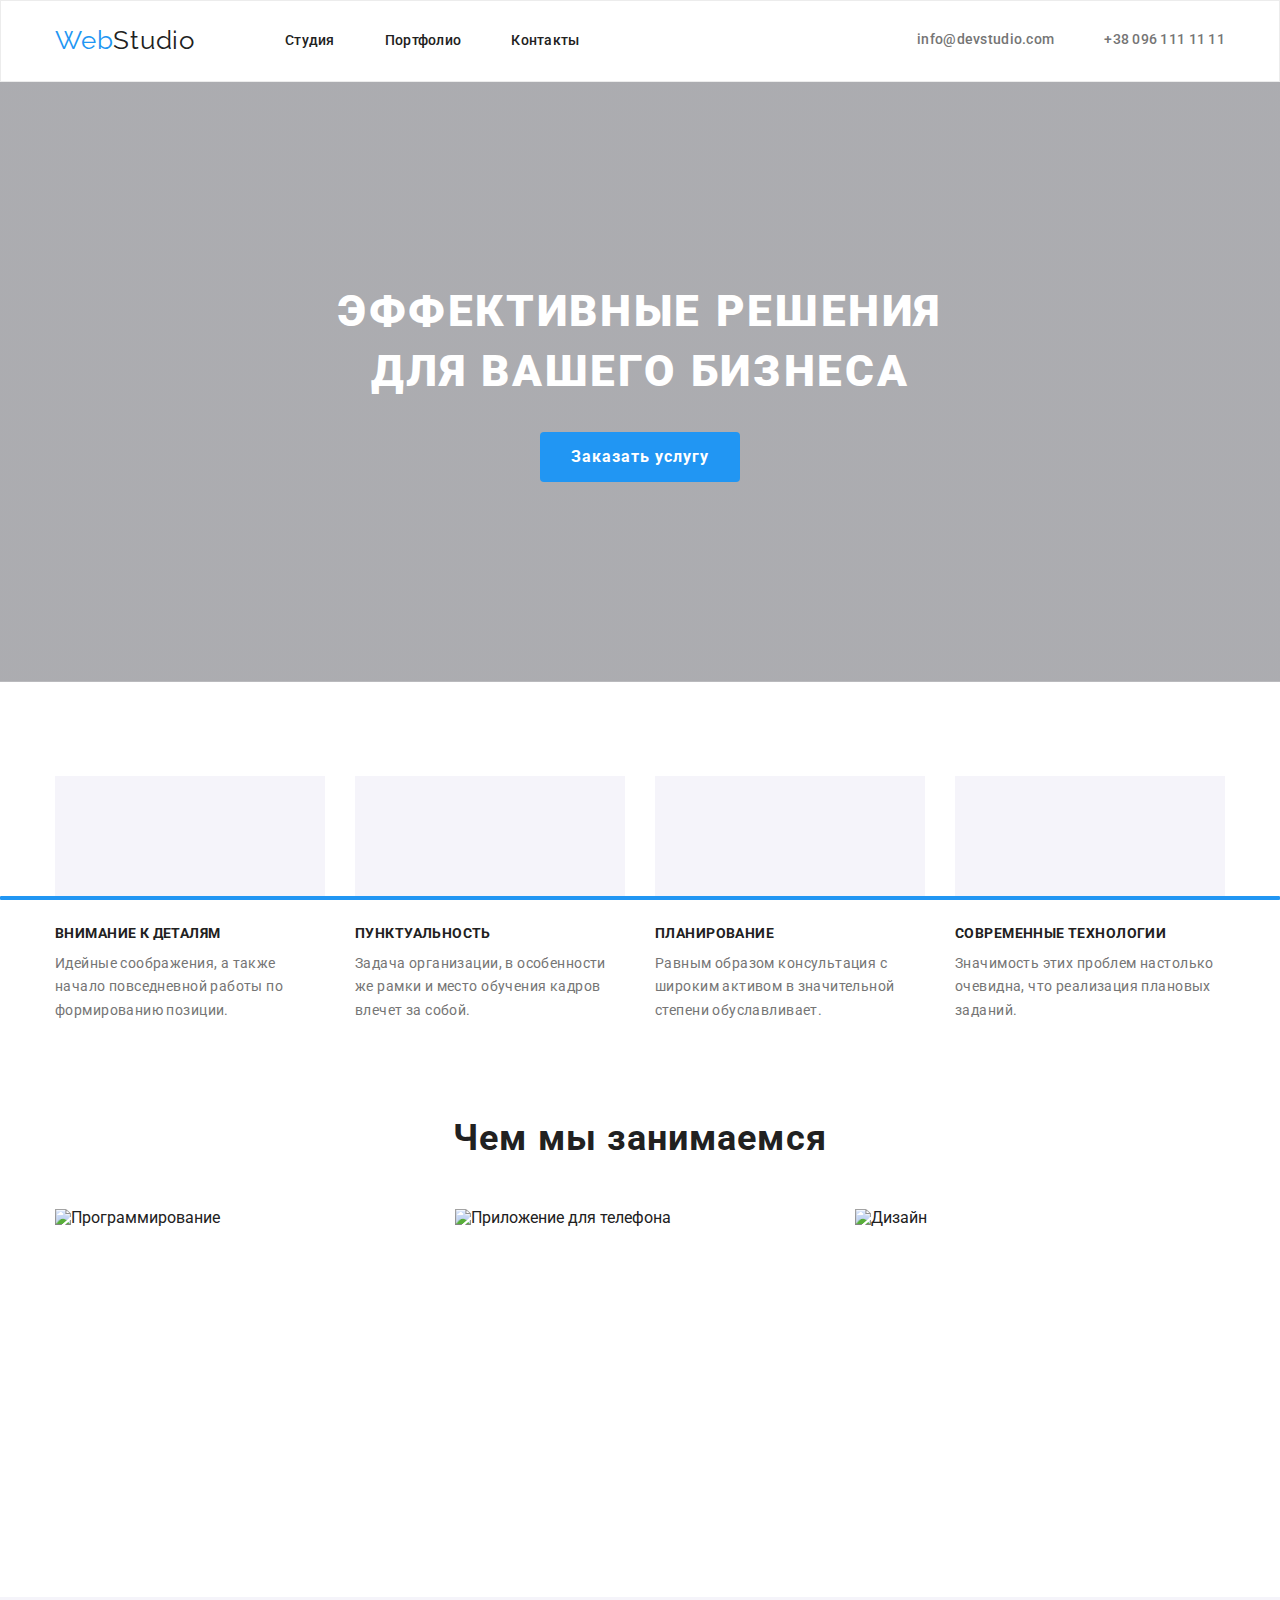
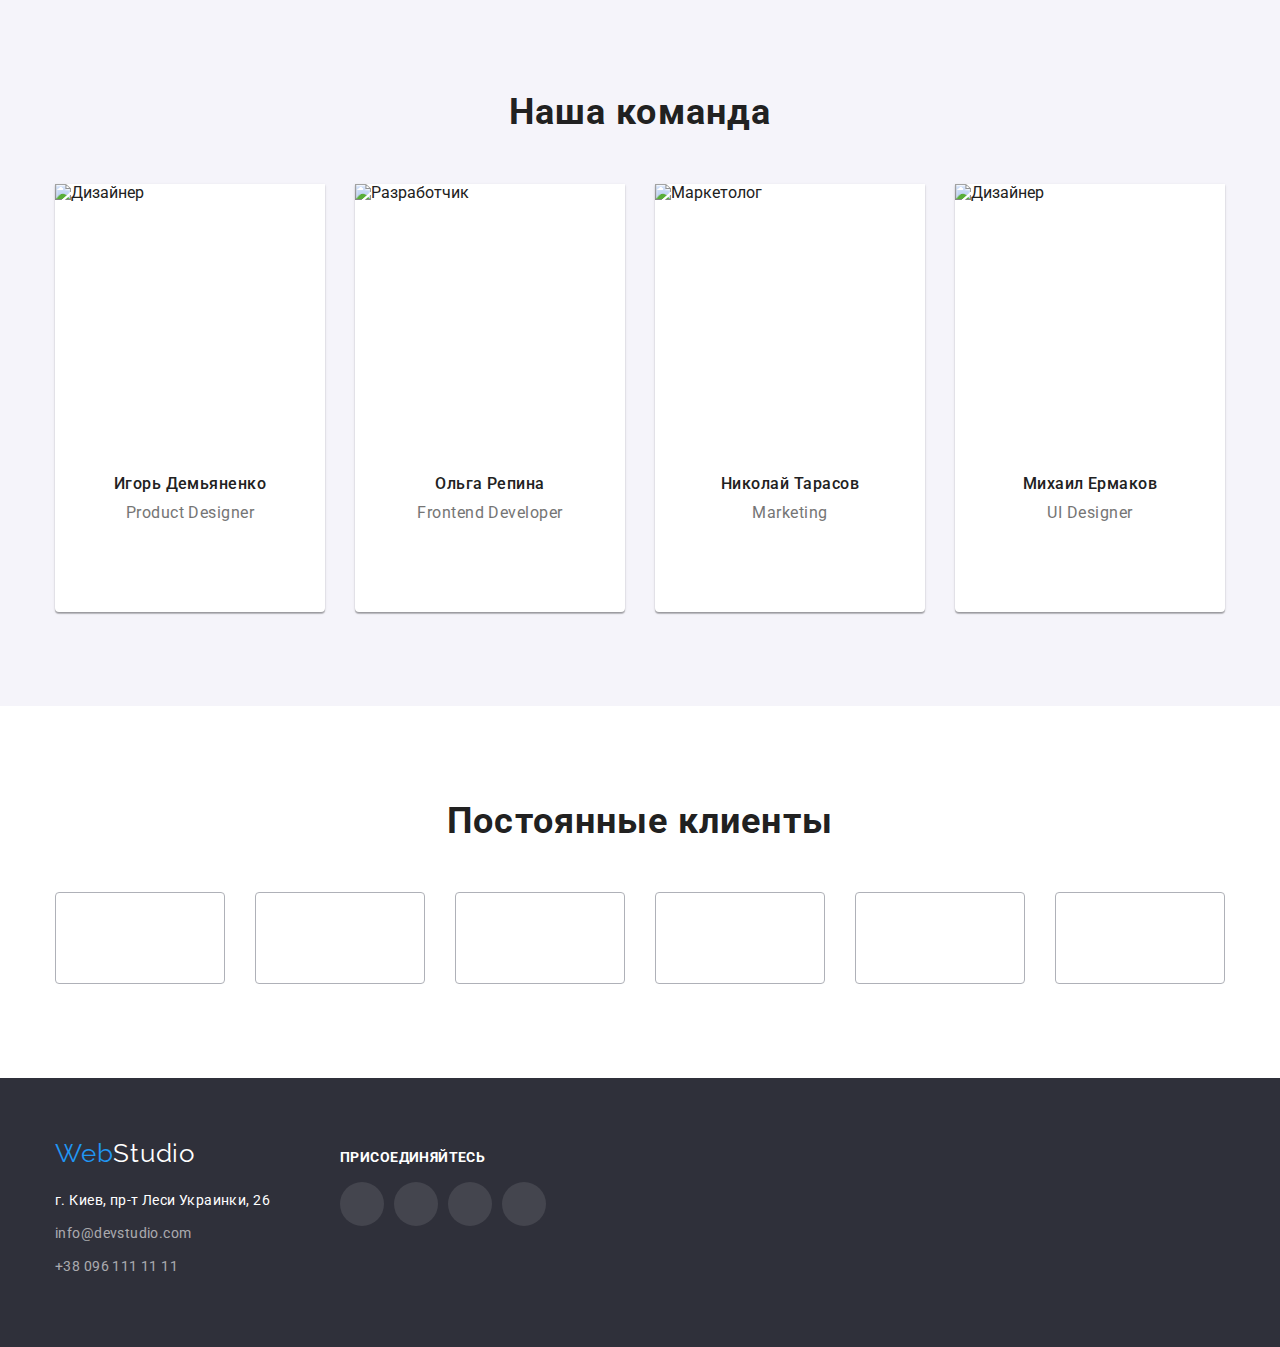
==== index.html @ 10c1739b "ad" ====
<!DOCTYPE html>
<html lang="ru">
<head>
    <meta charset="UTF-8">
    <meta http-equiv="X-UA-Compatible" content="IE=edge">
    <meta name="viewport" content="width=device-width, initial-scale=1.0">
    <title>Студия</title>
    <link rel="stylesheet" href="https://cdnjs.cloudflare.com/ajax/libs/modern-normalize/1.1.0/modern-normalize.min.css">
    <link href="https://fonts.googleapis.com/css2?family=Raleway:wght@700&family=Roboto:wght@400;500;700;900&display=swap"
    rel="stylesheet">
    <link rel="stylesheet" href="./CSS/styles.css">
</head>
<body>
    <!--Шапка сайта-->
    <header class="section-header">
        <div class="container header-container">
            <a href="" lang="en" class="logo"><span class="logo-web">Web</span>Studio</a>
            <nav>
                <div>
                    <ul class="header-list">
                        <li class="header-item"> <a class="header-link" href="./index.html">Студия</a></li>
                        <li class="header-item"> <a class="header-link" href="./portfolio.html">Портфолио</a></li>
                        <li class="header-item"> <a class="header-link" href="">Контакты</a></li>
                    </ul>
                </div>

            </nav>
            <ul class="header-list">
                <li class="header-list-item">
                    <a class="header-mail" href="mailto:info@devstudio.com">info@devstudio.com
                        <svg class="mail-icon" width="16" height="12">
                            <use href="./images/icons.svg#icon-mail"></use>
                        </svg>
                    </a>
                </li>
                <li class="header-list-item">
                    <a class="header-tel" href="tel:+380961111111">+38 096 111 11 11
                    <svg class="tel-icon" width="10" height="16">
                        <use href="./images/icons.svg#icon-phone"></use>
                    </svg>
                    </a>
                </li>
            </ul>
        </div>
    </header>
    <!--Мейн сайта-->
    <main>
        <!--Герой-->
        <section class="section-hero">
            <div class="container hero-container">
                <h1 class="title">
                    Эффективные решения для вашего бизнеса
                </h1>
                <button type="button" class="btn">
                    Заказать услугу
                </button>
            </div>
        </section>
        <!--Особенности-->
        <section class="section-char">
            <div class="container">
                <h2 class="visually-hidden">Особенности</h2>
                <ul class="list">
                    <li class="section-char-item">
                        <div class="container-item">
                            <svg class="char-icon" width="65.32px" height="70px">
                                <use href="./images/icons.svg#icon-antenna-1"></use>
                            </svg>
                        </div>
                        <h3 class="secondary-title">Внимание к деталям</h3>
                        <p class="text">Идейные соображения, а также начало повседневной работы по формированию позиции.</p>
                        
                        
                    </li>
                    <li class="section-char-item">
                        <div class="container-item">
                            <svg class="char-icon" width="65.32px" height="70px">
                                <use href="./images/icons.svg#icon-clock-1"></use>
                            </svg>
                        </div>
                        <h3 class="secondary-title">Пунктуальность</h3>
                        <p class="text">Задача организации, в особенности же рамки и место обучения кадров влечет за собой.</p>
                    </li>
                    <li class="section-char-item">
                        <div class="container-item">
                            <svg class="char-icon" width="65.32px" height="70px">
                                <use href="./images/icons.svg#icon-diagram-1"></use>
                            </svg>
                        </div>
                        <h3 class="secondary-title">Планирование</h3>
                        <p class="text">Равным образом консультация с широким активом в значительной степени обуславливает.</p>
                    </li>
                    <li class="section-char-item">
                        <div class="container-item">
                            <svg class="char-icon" width="65.32px" height="70px">
                                <use href="./images/icons.svg#icon-astronaut-1"></use>
                            </svg>
                        </div>
                        <h3 class="secondary-title">Современные технологии</h3>
                        <p class="text">Значимость этих проблем настолько очевидна, что реализация плановых заданий.</p>
                    </li>
                </ul>
            </div>
         </section>
        <!--Примеры работ-->
        <section class="section-work">
            <div class="container">
                <h2 class="title-work">
                    Чем мы занимаемся
                </h2>
                <ul class="list-work">
                    <li class="work-item"><img src="./images/image-1.jpg" alt="Программирование" width="370" height="294"></li>
                    <li class="work-item"><img src="./images/image-2.jpg" alt="Приложение для телефона" width="370" height="294"></li>
                    <li class="work-item"><img src="./images/image-3.jpg" alt="Дизайн" width="370" height="294"></li>
                </ul>
            </div>
        </section>
        <!--Наша команда-->
        <section class="section-team">
            <div class="container">
                <h2 class="team-title">Наша команда</h2>
                <ul class="team-list">
                    <li class="section-team-item">
                        <img src="./images/image-4.jpg" alt="Дизайнер" width="270" height="260">
                        <div class="container-card">
                            <h3 class="team-name-title">Игорь Демьяненко</h3>
                            <p lang="en" class="team-text">Product Designer</p>
                            <ul class="team-icon-list">
                                <li class="team-icon-item"><a class="card-link" href="https://www.instagram.com/">
                                        <svg class="char-icon-team" width="20px" height="20px">
                                        <use href="./images/icons.svg#icon-instagram-2"></use>
                                        </svg>
                                    </a>
                                </li>
                                <li class="team-icon-item">
                                    <a class="card-link" href="">
                                        <svg class="char-icon-team" width="20px" height="20px">
                                            <use href="./images/icons.svg#icon-twitter-1"></use>
                                        </svg>
                                    </a>
                                </li>
                                <li class="team-icon-item">
                                    <a class="card-link" href="">
                                        <svg class="char-icon-team" width="20px" height="20px">
                                        <use href="./images/icons.svg#icon-facebook-1"></use>
                                        </svg>
                                    </a>
                                </li>
                                <li class="team-icon-item">
                                    <a class="card-link" href="">
                                        <svg class="char-icon-team" width="20px" height="20px">
                                        <use href="./images/icons.svg#icon-linkedin-1"></use>
                                    </svg></a>
                                </li>
                            </ul>
                        </div>
                            
                    </li>
                    <li class="section-team-item">
                        <img src="./images/image-5.jpg" alt="Разработчик" width="270" height="260">
                        <div class="container-card">
                            <h3 class="team-name-title">Ольга Репина</h3>
                            <p lang="en" class="team-text">Frontend Developer</p>
                            <ul class="team-icon-list">
                                <li class="team-icon-item"><a class="card-link" href="https://www.instagram.com/">
                                        <svg class="char-icon-team" width="20px" height="20px">
                                            <use href="./images/icons.svg#icon-instagram-2"></use>
                                        </svg>
                                    </a>
                                </li>
                                <li class="team-icon-item">
                                    <a class="card-link" href="">
                                        <svg class="char-icon-team" width="20px" height="20px">
                                            <use href="./images/icons.svg#icon-twitter-1"></use>
                                        </svg>
                                    </a>
                                </li>
                                <li class="team-icon-item">
                                    <a class="card-link" href="">
                                        <svg class="char-icon-team" width="20px" height="20px">
                                            <use href="./images/icons.svg#icon-facebook-1"></use>
                                        </svg>
                                    </a>
                                </li>
                                <li class="team-icon-item">
                                    <a class="card-link" href="">
                                        <svg class="char-icon-team" width="20px" height="20px">
                                            <use href="./images/icons.svg#icon-linkedin-1"></use>
                                        </svg></a>
                                </li>
                            </ul>
                        </div>
                    </li>
                    <li class="section-team-item">
                        <img src="./images/image-6.jpg" alt="Маркетолог" width="270" height="260">
                        <div class="container-card">
                            <h3 class="team-name-title">Николай Тарасов</h3>
                            <p lang="en" class="team-text">Marketing</p>
                            <ul class="team-icon-list">
                                <li class="team-icon-item"><a class="card-link" href="https://www.instagram.com/">
                                        <svg class="char-icon-team" width="20px" height="20px">
                                            <use href="./images/icons.svg#icon-instagram-2"></use>
                                        </svg>
                                    </a>
                                </li>
                                <li class="team-icon-item">
                                    <a class="card-link" href="">
                                        <svg class="char-icon-team" width="20px" height="20px">
                                            <use href="./images/icons.svg#icon-twitter-1"></use>
                                        </svg>
                                    </a>
                                </li>
                                <li class="team-icon-item">
                                    <a class="card-link" href="">
                                        <svg class="char-icon-team" width="20px" height="20px">
                                            <use href="./images/icons.svg#icon-facebook-1"></use>
                                        </svg>
                                    </a>
                                </li>
                                <li class="team-icon-item">
                                    <a class="card-link" href="">
                                        <svg class="char-icon-team" width="20px" height="20px">
                                            <use href="./images/icons.svg#icon-linkedin-1"></use>
                                        </svg></a>
                                </li>
                            </ul>
                        </div>
                    </li>
                    <li class="section-team-item">
                        <img src="./images/image-7.jpg" alt="Дизайнер" width="270" height="260">
                        <div class="container-card">
                            <h3 class="team-name-title">Михаил Ермаков</h3>
                            <p lang="en" class="team-text">UI Designer</p>
                            <ul class="team-icon-list">
                                <li class="team-icon-item"><a class="card-link" href="https://www.instagram.com/">
                                        <svg class="char-icon-team" width="20px" height="20px">
                                            <use href="./images/icons.svg#icon-instagram-2"></use>
                                        </svg>
                                    </a>
                                </li>
                                <li class="team-icon-item">
                                    <a class="card-link" href="">
                                        <svg class="char-icon-team" width="20px" height="20px">
                                            <use href="./images/icons.svg#icon-twitter-1"></use>
                                        </svg>
                                    </a>
                                </li>
                                <li class="team-icon-item">
                                    <a class="card-link" href="">
                                        <svg class="char-icon-team" width="20px" height="20px">
                                            <use href="./images/icons.svg#icon-facebook-1"></use>
                                        </svg>
                                    </a>
                                </li>
                                <li class="team-icon-item">
                                    <a class="card-link" href="">
                                        <svg class="char-icon-team" width="20px" height="20px">
                                            <use href="./images/icons.svg#icon-linkedin-1"></use>
                                        </svg></a>
                                </li>
                            </ul>
                        </div>
                    </li>
                </ul>
            </div>
        </section>

        <!----------------------Постоянные клиенты ---------------->
        <section class="section-clients">
            <div class="container">
                <h2 class="header-clients">Постоянные клиенты</h2>
                <ul class="clients-list">
                    <li class="clients-list-item">
                        <a class="clients-link" href="">
                            <svg class="clients-icon" width="106px" height="60px">
                                <use class="clients-icon-item" href="./images/icons.svg#icon-Logo"></use>
                            </svg>
                        </a>
                    </li>
                    <li class="clients-list-item">
                        <a class="clients-link" href="">
                            <svg class="clients-icon" width="106px" height="60px">
                                <use class="clients-icon-item" href="./images/icons.svg#icon-Logo-1"></use>
                            </svg>
                        </a>
                    </li>
                    <li class="clients-list-item">
                        <a class="clients-link" href="">
                            <svg class="clients-icon" width="106px" height="60px"> 
                                <use class="clients-icon-item" href="./images/icons.svg#icon-Logo-2"></use>
                            </svg>
                        </a>
                    </li>
                    <li class="clients-list-item">
                        <a class="clients-link" href="">
                            <svg class="clients-icon" width="106px" height="60px">
                                <use class="clients-icon-item" href="./images/icons.svg#icon-Logo-3"></use>
                            </svg>
                        </a>
                    </li>
                    <li class="clients-list-item">
                        <a class="clients-link" href="">
                            <svg class="clients-icon" width="106px" height="60px">
                                <use class="clients-icon-item" href="./images/icons.svg#icon-Logo-4"></use>
                            </svg>
                        </a>
                    </li>
                    <li class="clients-list-item">
                        <a class="clients-link" href="">
                            <svg class="clients-icon" width="106px" height="60px">
                                <use class="clients-icon-item" href="./images/icons.svg#icon-Logo-5"></use>
                            </svg>
                        </a>
                    </li>
                </ul>
            </div>
        </section>
    </main>
    <!--Футер-->
    <footer class="footer">
        <div class="container footer-container">
            <div>
                <a href="" lang="en" class="footer-logo"><span class="footer-logo-web">Web</span>Studio</a>
                <address class="address">г. Киев, пр-т Леси Украинки, 26</address>
                <ul class="footer-list">
                    <li class="footer-list-item"><a class="footer-mail" href="mailto:info@devstudio.com">info@devstudio.com</a></li>
                    <li class="footer-list-item"><a class="footer-tel" href="tel:+380961111111">+38 096 111 11 11</a></li>
                </ul>
            </div>
            <div class="container-soc">
                <h2 class="header-soc">Присоединяйтесь</h2>
                    <ul class="team-icon-list">
                        <li class="team-icon-item">
                            <a class="card-soc" href="https://www.instagram.com/">
                                <svg class="soc-icon" width="20px" height="20px">
                                    <use href="./images/icons.svg#icon-instagram-2">
                                    </use>
                                </svg>
                            </a>
                        </li>
                        <li class="team-icon-item">
                            <a class="card-soc" href="">
                                <svg class="soc-icon" width="20px" height="20px">
                                    <use href="./images/icons.svg#icon-twitter-1">
                                    </use>
                                </svg>
                            </a>
                        </li>
                        <li class="team-icon-item">
                            <a class="card-soc" href="">
                                 <svg class="soc-icon" width="20px" height="20px">
                                    <use href="./images/icons.svg#icon-facebook-1">
                                    </use>
                                 </svg>
                            </a>
                        </li>
                        <li class="team-icon-item">
                            <a class="card-soc" href="">
                                <svg class="soc-icon" width="20px" height="20px">
                                    <use href="./images/icons.svg#icon-linkedin-1"></use>
                                </svg>
                            </a>
                        </li>
                    </ul>
            </div>
            
        </div>
    </footer>
</body>
</html>
---- CSS/styles.css ----
:root {
--header-background-color:#FFFFFF;
--basic-color-text:#212121;
--secondary-color-text: #757575;
--basic-main-background-color:#E5E5E5;
--secondary-main-background-color:#F5F4FA;
--hero-footer-background-color:#2F303A;
}
p,h1,h2,h3,h4,h5,h6 {
margin: 0;
}

ul,ol {
margin: 0;
padding-left: 0;
}

img {
display: block;
}


body {
font-family: Roboto, sans-serif;
color: var(--basic-color-text);
}

.container {
width: 1200px;
margin: 0 auto;
padding-left: 15px;
padding-right: 15px;
}

/*-----Шапка сайта-----*/
.section-header {
padding-top: 24px;
padding-bottom: 25px;
border: 1px solid #ECECEC;

background-color: var(--header-background-color)
}

.logo {
margin-right: 90px;

font-family: 'Raleway';
font-size: 26px;
line-height: 1.19;
letter-spacing: 0.03em;
text-decoration: none;
color: var(--basic-color-text);
}

.logo-web {
font-family: 'Raleway', sans-serif;
font-size: 26px;
line-height: 1.19;
letter-spacing: 0.03em;
color: #2196F3;
}

.header-container{
display: flex;
align-items: center;
}

.header-list {
display: flex;
list-style: none;
align-items: center;
margin-left: auto;


}

.header-item {
/* position: relative; */
}


.header-link {
font-family: 'Roboto', sans-serif;
font-weight: 500;
font-size: 14px;
line-height: 1.14;
letter-spacing: 0.02em;

position: relative;

color: var(--basic-color-text);
text-decoration: none;

}

.header-item::after {
content: "";
width: 100%;
height: 4px;
display: block;

position: absolute;

background: #2196F3;
border-radius: 2px;
left: 0;
bottom: 0;
}


.header-item:not(:last-child) {
margin-right: 50px;
}

.header-mail, .header-tel {
font-family: 'Roboto', sans-serif;
font-weight: 500;
font-size: 14px;
line-height: 1.14;
letter-spacing: 0.02em;
text-decoration: none;
color: var(--secondary-color-text);
align-items: center;
}

.header-mail {
display: flex;
flex-direction: row-reverse;
margin-right: 30px;
}


.mail-icon,
.tel-icon {
margin-right: 10px;
}


.header-tel {
display: flex;
flex-direction: row-reverse;
}

.header-link:hover,
.header-link:focus,
.header-mail:hover,
.header-mail:focus,
.header-tel:hover,
.header-tel:focus,
.mail-icon:hover,
.mail-icon:focus,
.tel-icon:hover,
.tel-icon:focus {
 
color: #2196F3;
fill: #2196F3;
outline: none;
}



/*-------Герой---------*/
.section-hero {

background-image: 
linear-gradient(rgba(47, 48, 58, 0.4), 
rgba(47, 48, 58, 0.4)),
url(../images/hero.jpg);
background-position: center;
background-repeat: no-repeat;
max-width: 1600;
}

.hero-container {
padding-top: 200px;
padding-bottom: 200px;
display: flex;
flex-direction: column;
align-items: center;
text-align: center;
}


.title {
margin-bottom: 30px;
max-width: 696px;
font-weight: 900;
font-size: 44px;
line-height: 1.36;
letter-spacing: 0.06em;
text-transform: uppercase;
color: #FFFFFF;
}


.btn {
font-weight: 700;
min-width: 200px;
height: 50px;
border: 1px solid transparent;
border-radius: 4px;
margin: 0 auto;
text-align: center;
cursor: pointer;
background: var(--secondary-main-background-color);
font-family: 'Roboto', sans-serif;
font-size: 16px;
line-height: 1.88;
letter-spacing: 0.06em;
color: #FFFFFF;
background-color: #2196F3;
}


/*-------Особенности------------*/
.container-item {
width: 270px;
height: 120px;
margin-bottom: 30px;
display: flex;
justify-content: center;
background-color: var(--secondary-main-background-color);
align-items: center;
}

.char-item {
justify-content: center;
}

.section-char {
padding-top: 94px;

background-color: var(--header-background-color);
}

.visually-hidden {
position: absolute;
white-space: nowrap;
width: 1px;
height: 1px;
overflow: hidden;
border: 0;
padding: 0;
clip: rect(0 0 0 0);
clip-path: inset(50%);
margin: -1px;
}

.secondary-title {
margin-bottom: 10px;
max-width: 270px;

font-size: 14px;
line-height: 1.14;
letter-spacing: 0.03em;
text-transform: uppercase;
color: var(--basic-color-text);
}

.text {
font-weight: 400;
font-size: 14px;
line-height: 1.71;
letter-spacing: 0.03em;
color: var(--secondary-color-text);
}

.list {
list-style: none;
display: flex;
margin-left: -30px;
}

.section-char-item {
flex-basis: calc(100% / 4 - 30px);
max-width: 270px;
margin-left: 30px;
}

.section-char-item:nth-child(n+2) {
margin-left: 30px;
}



/*-------Примеры работ------------*/
.section-work {
padding-top: 94px;
padding-bottom: 94px;


background-color: var(--header-background-color)
}



.title-work {
margin-bottom: 50px;
text-align: center;
font-size: 36px;
line-height: 1.17;
letter-spacing: 0.03em;
color: var(--basic-color-text);
}

.list-work {
list-style: none;
display: flex;
}
.work-item:nth-child(n+2) {

margin-left: 30px;
}


/*-------Наша команда------------*/
.section-team {
padding-top: 94px;
padding-bottom: 94px;

background-color: var(--secondary-main-background-color);
}
.team-title {
text-align: center;

font-size: 36px;
line-height: 1.17;
letter-spacing: 0.03em;
color: var(--basic-color-text);
}
.team-name-title {
margin-bottom: 10px;

font-weight: 500;
font-size: 16px;
line-height: 1.19;
letter-spacing: 0.03em;
color: var(--basic-color-text);
}

.team-list
 {
list-style: none;
display: flex;
}

.team-icon-item {
margin-top: 16px;
margin-bottom: 30px;
}

.team-icon-item:not(:last-child){
margin-right: 10px;
}

.team-icon-list {
list-style: none;
display: flex;
justify-content: center;
}

.team-text {
font-weight: 400;
font-size: 16px;
line-height: 1.19;
letter-spacing: 0.03em;
color: var(--secondary-color-text);
}

.section-team-item {
width: 270px;
height: 428px;
margin-top: 50px;

background-color: var(--header-background-color);
box-shadow: 0px 1px 3px rgba(0, 0, 0, 0.12), 
0px 1px 1px rgba(0, 0, 0, 0.14), 0px 2px 1px rgba(0, 0, 0, 0.2);
border-radius: 0px 0px 4px 4px;

}
.section-team-item:nth-child(n+2) {
margin-left: 30px;
}


.container-card {
padding-top: 30px;
padding-bottom: 30px;
text-align: center;

}

.card-link {
display: flex;
width: 44px;
height: 44px; 
border-radius: 50%;
align-items: center;
justify-content: center;
}
.char-icon-team {
fill: #AFB1B8
}
.card-link:hover
{
background-color: #2196F3;

}

.card-link:focus {
    background-color: #2196F3;
    outline: none;
}


.card-link:hover .char-icon-team,
.card-link:focus .char-icon-team
 {
fill: var(--header-background-color);

}




/*----------Постоянные клиенты--------------*/

.section-clients{
padding-top: 94px;
padding-bottom: 94px;

}

.header-clients {
font-size: 36px;
line-height: 1.17;
text-align: center;
letter-spacing: 0.03em;
color: var(--basic-color-text);

margin-bottom: 50px;
}


.clients-list {
list-style: none;
display: flex;

}

.clients-list-item {
width: 170px;
height: 92px;
border: 1px solid #AFB1B8;
border-radius: 4px;
display: flex;
align-items: center;
justify-content: center;
}

.clients-list-item:not(:last-child) {
margin-right: 30px;
}


.clients-link {
display: flex;
justify-content: center;
align-items: center;
width: 100%;
height: 100%;
fill: #AFB1B8;
}



.clients-list-item:hover ,
.clients-list-item:focus  {
border: 1px solid #2196F3;
}

.clients-link:hover {
fill:#2196F3;
}

.clients-link:focus {
fill: #2196F3;
outline: 1px solid #2196F3;
}
.clients-list-item:hover .clients-link
 {
fill: #2196F3;

}
.clients-list-item:focus .clients-link {
fill: #2196F3;
outline: none;
}
/*-------Футер------------*/
.footer {
background-color: var(--hero-footer-background-color);
padding-top: 60px;
padding-bottom: 60px;
}
.footer-logo {

margin-bottom: 20px;
display: block;

font-family: 'Raleway';
font-size: 26px;
line-height: 1.19;
letter-spacing: 0.03em;
text-decoration: none;
color: var(--header-background-color);
}

.footer-logo-web {
font-family: 'Raleway', sans-serif;
font-size: 26px;
line-height: 1.19;
letter-spacing: 0.03em;
color: #2196F3;
}

.address {
margin-bottom: 9px;

font-weight: 400;
font-size: 14px;
line-height: 1.71;
letter-spacing: 0.03em;
color: var(--header-background-color);
font-style: normal;
}
.footer-mail {
font-weight: 400;
font-size: 14px;
line-height: 1.71;
letter-spacing: 0.03em;
text-decoration: none;
color: rgba(255, 255, 255, 0.6);
}
.footer-tel {
text-decoration: none;
font-weight: 400;
font-size: 14px;
line-height: 1.71;
letter-spacing: 0.03em;
text-decoration: none;
color: rgba(255, 255, 255, 0.6);
}

.footer-list {
list-style: none;
}

.footer-list-item {
    margin-bottom: 9px;
    
}

.footer-container {
display: flex;
align-items: baseline;
}


.container-soc {
margin-left: 70px;
}


.header-soc {
font-size: 14px;
line-height: 1.14;
letter-spacing: 0.03em;
text-transform: uppercase;
color: var(--header-background-color);
}

.card-soc {
display: flex;
align-items: center;
justify-content: center;
width: 44px;
height: 44px;
background-color: rgba(255, 255, 255, 0.1);
border-radius: 50%;
}

.card-soc:hover
{
background-color: #2196F3;
}

.card-soc:focus {
background-color: #2196F3;
outline: none;
}


.soc-icon {
fill: var(--header-background-color);
}




/*-------СТИЛІ СТОРІНКИ ПОРТФОЛІО------------*/

/*-------Фильтр-----------*/
.btn-list {
background-color: var(--header-background-color);
list-style: none;
display: flex;
justify-content: center;
margin-bottom: 50px;
} 
.section-list-item {
margin-left: 8px;
}
.section-list-item:first-child {
margin-left: 0px;
}

.btn-item {
padding: 6px 22px 6px 22px;
max-width: 200px;
border: 1px solid transparent;
border-radius: 4px;
justify-content:  center;


cursor: pointer;
background: var(--secondary-main-background-color);
font-family: 'Roboto', sans-serif;
font-weight: 500;
font-size: 16px;
line-height: 1.63;
display: flex;
letter-spacing: 0.03em;
color: var(--basic-color-text);
}   

.btn-item:hover
 {
background-color: #2196F3;
color: var(--header-background-color);
}

.btn-item:focus {
background-color: #2196F3;
color: var(--header-background-color);
outline: none;
}

/*-------Список проектов-----------*/

.section-text {
padding-top: 94px;
padding-bottom: 94px;

background-color: var(--header-background-color);
}

.project-list {
list-style: none;
display: flex;
flex-wrap: wrap;
margin-left: -30px;
margin-bottom: -30px;
}


.project-list-item {
flex-basis: calc(100% / 3 - 33px);
margin-left: 30px;
margin-bottom: 30px;

}

.project-list-item:hover,
.project-list-item:focus{
box-shadow: 0px 1px 1px rgba(0, 0, 0, 0.12), 0px 4px 4px rgba(0, 0, 0, 0.06), 1px 4px 6px rgba(0, 0, 0, 0.16);
}


.project-title {
margin-bottom: 4px;

font-size: 18px;
line-height: 2;
letter-spacing: 0.06em;
color: var(--basic-color-text);
}

.project-text {
font-weight: 400;
font-size: 16px;
line-height: 1.88;
letter-spacing: 0.03em;
color: var(--secondary-color-text);
}
.section-text-card {
border-right: 1px solid #EEEEEE;
border-bottom: 1px solid #EEEEEE;
border-left: 1px solid #EEEEEE;
padding: 20px 24px;
}
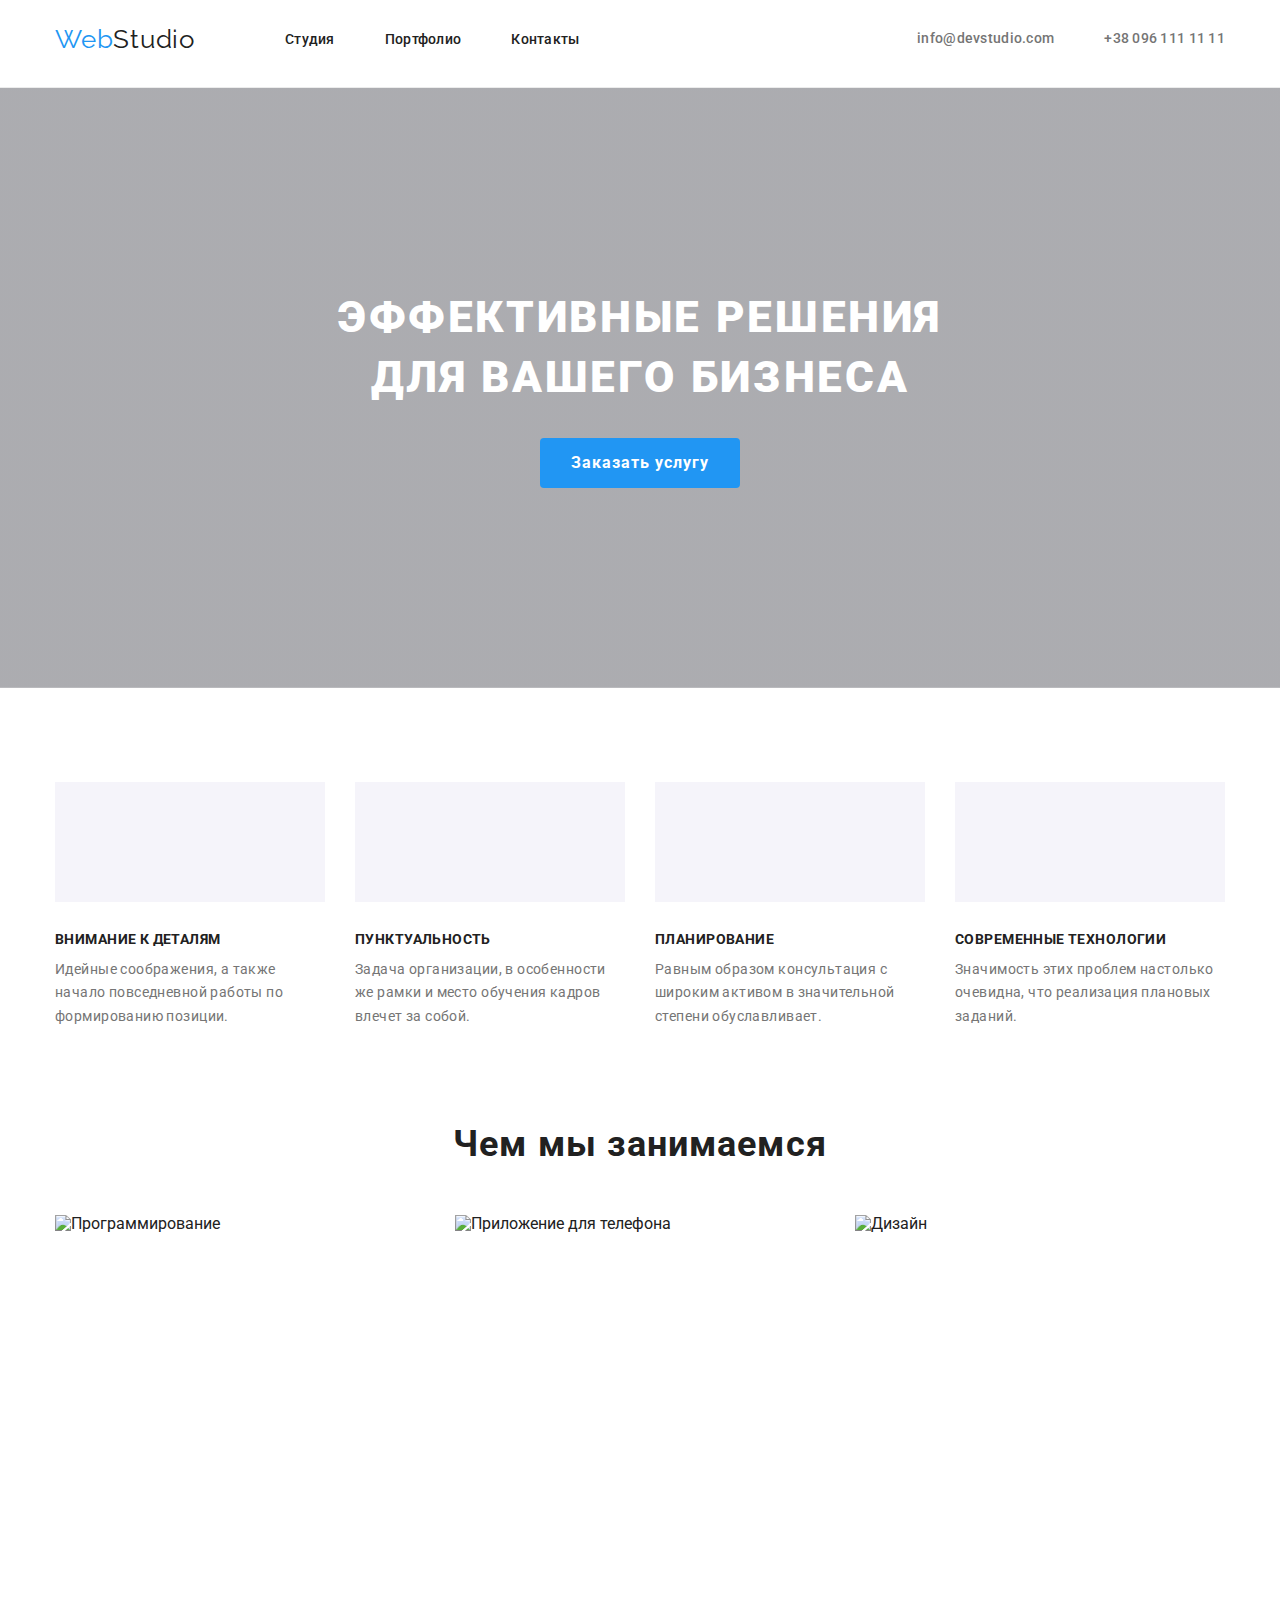
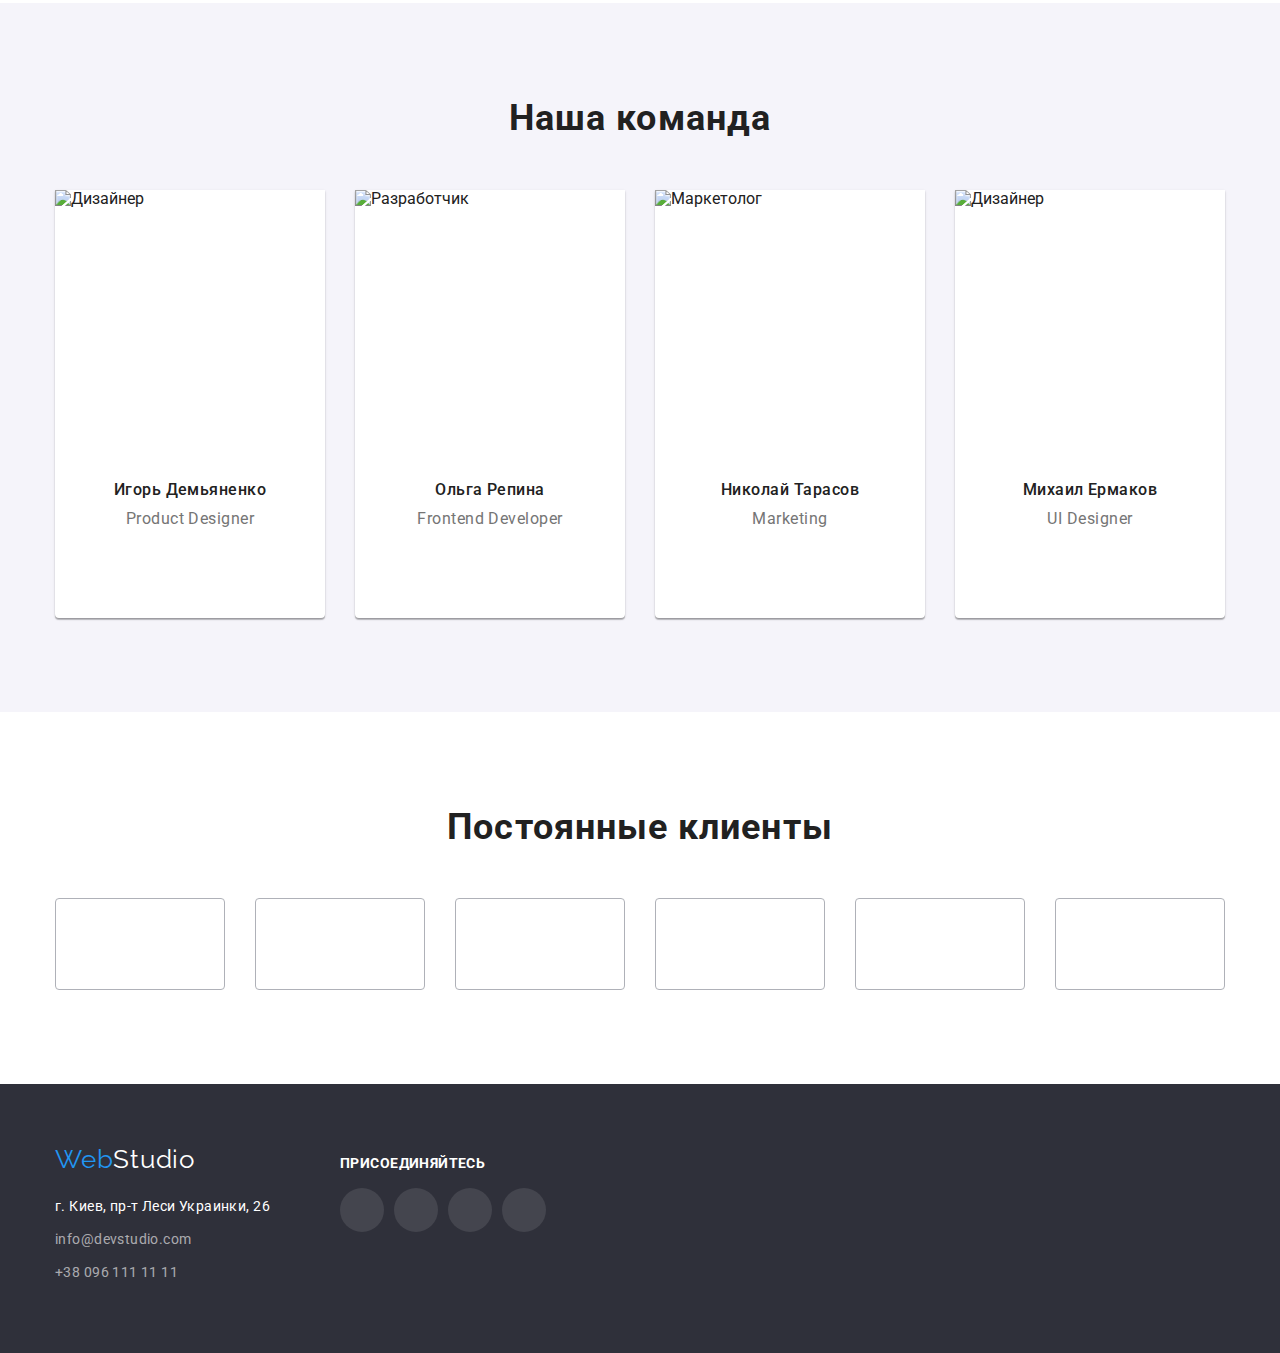
==== commit f86aa557: "modal" ====
--- a/index.html
+++ b/index.html
@@ -51,9 +51,15 @@
                 <h1 class="title">
                     Эффективные решения для вашего бизнеса
                 </h1>
-                <button type="button" class="btn">
+                <button type="button" class="btn" data-model-open>
                     Заказать услугу
                 </button>
+                <div class="backdrop is-hidden" data-modal>
+                    <div class="modal">
+                        <p></p>
+                        <button class="btn" data-modal-close>Закрыть</button>
+                    </div>
+                </div>
             </div>
         </section>
         <!--Особенности-->
@@ -317,54 +323,55 @@
         </section>
     </main>
     <!--Футер-->
-    <footer class="footer">
-        <div class="container footer-container">
-            <div>
-                <a href="" lang="en" class="footer-logo"><span class="footer-logo-web">Web</span>Studio</a>
-                <address class="address">г. Киев, пр-т Леси Украинки, 26</address>
-                <ul class="footer-list">
-                    <li class="footer-list-item"><a class="footer-mail" href="mailto:info@devstudio.com">info@devstudio.com</a></li>
-                    <li class="footer-list-item"><a class="footer-tel" href="tel:+380961111111">+38 096 111 11 11</a></li>
-                </ul>
-            </div>
-            <div class="container-soc">
-                <h2 class="header-soc">Присоединяйтесь</h2>
-                    <ul class="team-icon-list">
-                        <li class="team-icon-item">
-                            <a class="card-soc" href="https://www.instagram.com/">
-                                <svg class="soc-icon" width="20px" height="20px">
-                                    <use href="./images/icons.svg#icon-instagram-2">
-                                    </use>
-                                </svg>
-                            </a>
-                        </li>
-                        <li class="team-icon-item">
-                            <a class="card-soc" href="">
-                                <svg class="soc-icon" width="20px" height="20px">
-                                    <use href="./images/icons.svg#icon-twitter-1">
-                                    </use>
-                                </svg>
-                            </a>
-                        </li>
-                        <li class="team-icon-item">
-                            <a class="card-soc" href="">
-                                 <svg class="soc-icon" width="20px" height="20px">
-                                    <use href="./images/icons.svg#icon-facebook-1">
-                                    </use>
-                                 </svg>
-                            </a>
-                        </li>
-                        <li class="team-icon-item">
-                            <a class="card-soc" href="">
-                                <svg class="soc-icon" width="20px" height="20px">
-                                    <use href="./images/icons.svg#icon-linkedin-1"></use>
-                                </svg>
-                            </a>
-                        </li>
+        <footer class="footer">
+            <div class="container footer-container">
+                <div>
+                    <a href="" lang="en" class="footer-logo"><span class="footer-logo-web">Web</span>Studio</a>
+                    <address class="address">г. Киев, пр-т Леси Украинки, 26</address>
+                    <ul class="footer-list">
+                        <li class="footer-list-item"><a class="footer-mail" href="mailto:info@devstudio.com">info@devstudio.com</a></li>
+                        <li class="footer-list-item"><a class="footer-tel" href="tel:+380961111111">+38 096 111 11 11</a></li>
                     </ul>
-            </div>
+                </div>
+                <div class="container-soc">
+                    <h2 class="header-soc">Присоединяйтесь</h2>
+                        <ul class="team-icon-list">
+                            <li class="team-icon-item">
+                                <a class="card-soc" href="https://www.instagram.com/">
+                                    <svg class="soc-icon" width="20px" height="20px">
+                                        <use href="./images/icons.svg#icon-instagram-2">
+                                        </use>
+                                    </svg>
+                                </a>
+                            </li>
+                            <li class="team-icon-item">
+                                <a class="card-soc" href="">
+                                    <svg class="soc-icon" width="20px" height="20px">
+                                        <use href="./images/icons.svg#icon-twitter-1">
+                                        </use>
+                                    </svg>
+                                </a>
+                            </li>
+                            <li class="team-icon-item">
+                                <a class="card-soc" href="">
+                                    <svg class="soc-icon" width="20px" height="20px">
+                                        <use href="./images/icons.svg#icon-facebook-1">
+                                        </use>
+                                    </svg>
+                                </a>
+                            </li>
+                            <li class="team-icon-item">
+                                <a class="card-soc" href="">
+                                    <svg class="soc-icon" width="20px" height="20px">
+                                        <use href="./images/icons.svg#icon-linkedin-1"></use>
+                                    </svg>
+                                </a>
+                            </li>
+                        </ul>
+                </div>
             
-        </div>
-    </footer>
+            </div>
+        </footer>
+    <script src="./js/modal.js"></script>
 </body>
 </html>--- a/CSS/styles.css
+++ b/CSS/styles.css
@@ -35,8 +35,8 @@
 /*-----Шапка сайта-----*/
 .section-header {
 padding-top: 24px;
-padding-bottom: 25px;
-border: 1px solid #ECECEC;
+padding-bottom: 32px;
+border-bottom: 1px solid #ECECEC;
 
 background-color: var(--header-background-color)
 }
@@ -75,7 +75,7 @@
 }
 
 .header-item {
-/* position: relative; */
+position: relative;
 }
 
 
@@ -86,7 +86,7 @@
 line-height: 1.14;
 letter-spacing: 0.02em;
 
-position: relative;
+
 
 color: var(--basic-color-text);
 text-decoration: none;
@@ -95,16 +95,22 @@
 
 .header-item::after {
 content: "";
+height: 4px;
 width: 100%;
-height: 4px;
 display: block;
+border-radius: 2px;
+background: #2196F3;
 
 position: absolute;
-
-background: #2196F3;
-border-radius: 2px;
 left: 0;
-bottom: 0;
+bottom: -39.3px;
+opacity: 0;
+transition: 250ms opacity linear;
+}
+
+.header-item:hover::after {
+opacity: 1;
+
 }
 
 
@@ -211,6 +217,38 @@
 background-color: #2196F3;
 }
 
+.backdrop {
+position: fixed;
+
+top: 0;
+left: 0;
+width: 100%;
+height: 100%;
+
+background-color: rgba(0, 0, 0, 0.2);
+}
+
+.backdrop.is-hidden {
+opacity: 0;
+pointer-events: none;
+}
+
+.modal {
+position: absolute;
+top: 50%;
+left: 50%;
+transform: translate(-50%, -50%);
+
+width: 528px;
+height: 581px;
+
+
+background: #FFFFFF;
+box-shadow: 0px 1px 3px rgba(0, 0, 0, 0.12), 0px 1px 1px rgba(0, 0, 0, 0.14), 0px 2px 1px rgba(0, 0, 0, 0.2);
+border-radius: 4px;
+
+}
+
 
 /*-------Особенности------------*/
 .container-item {
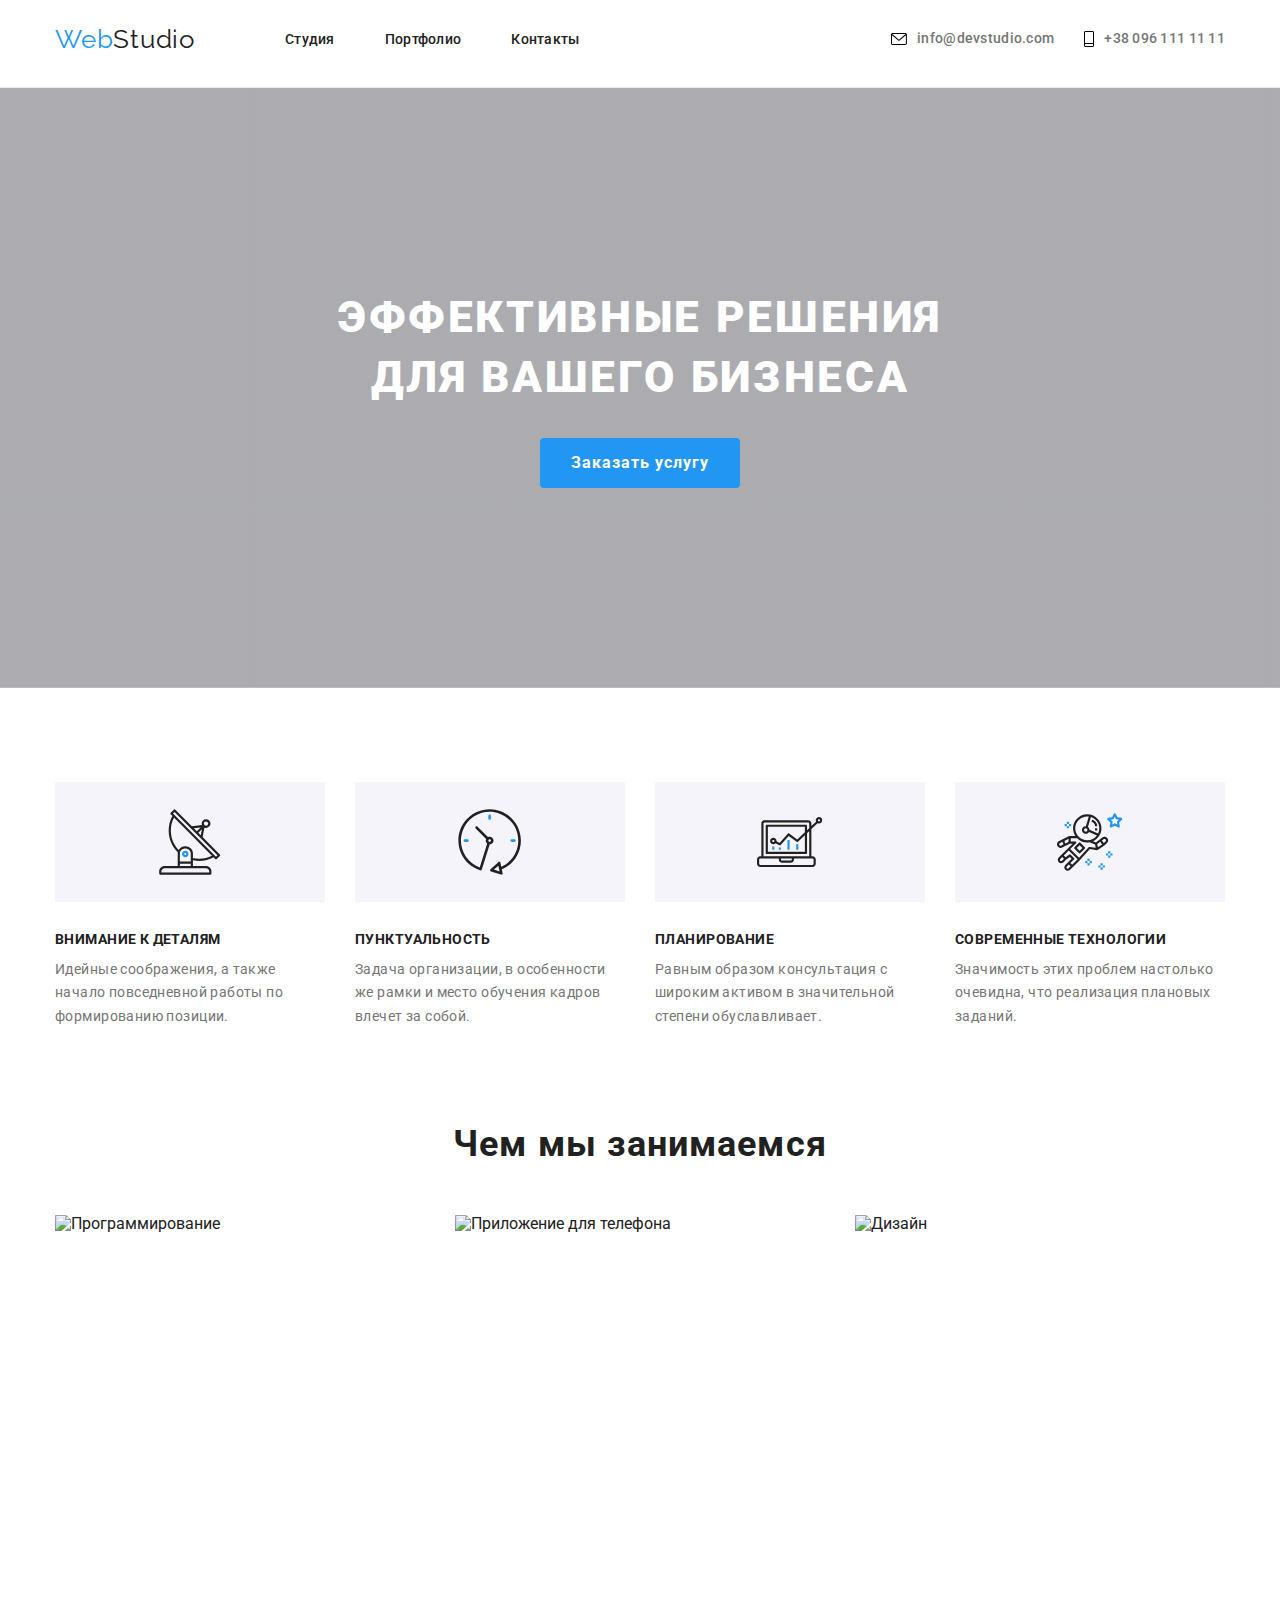
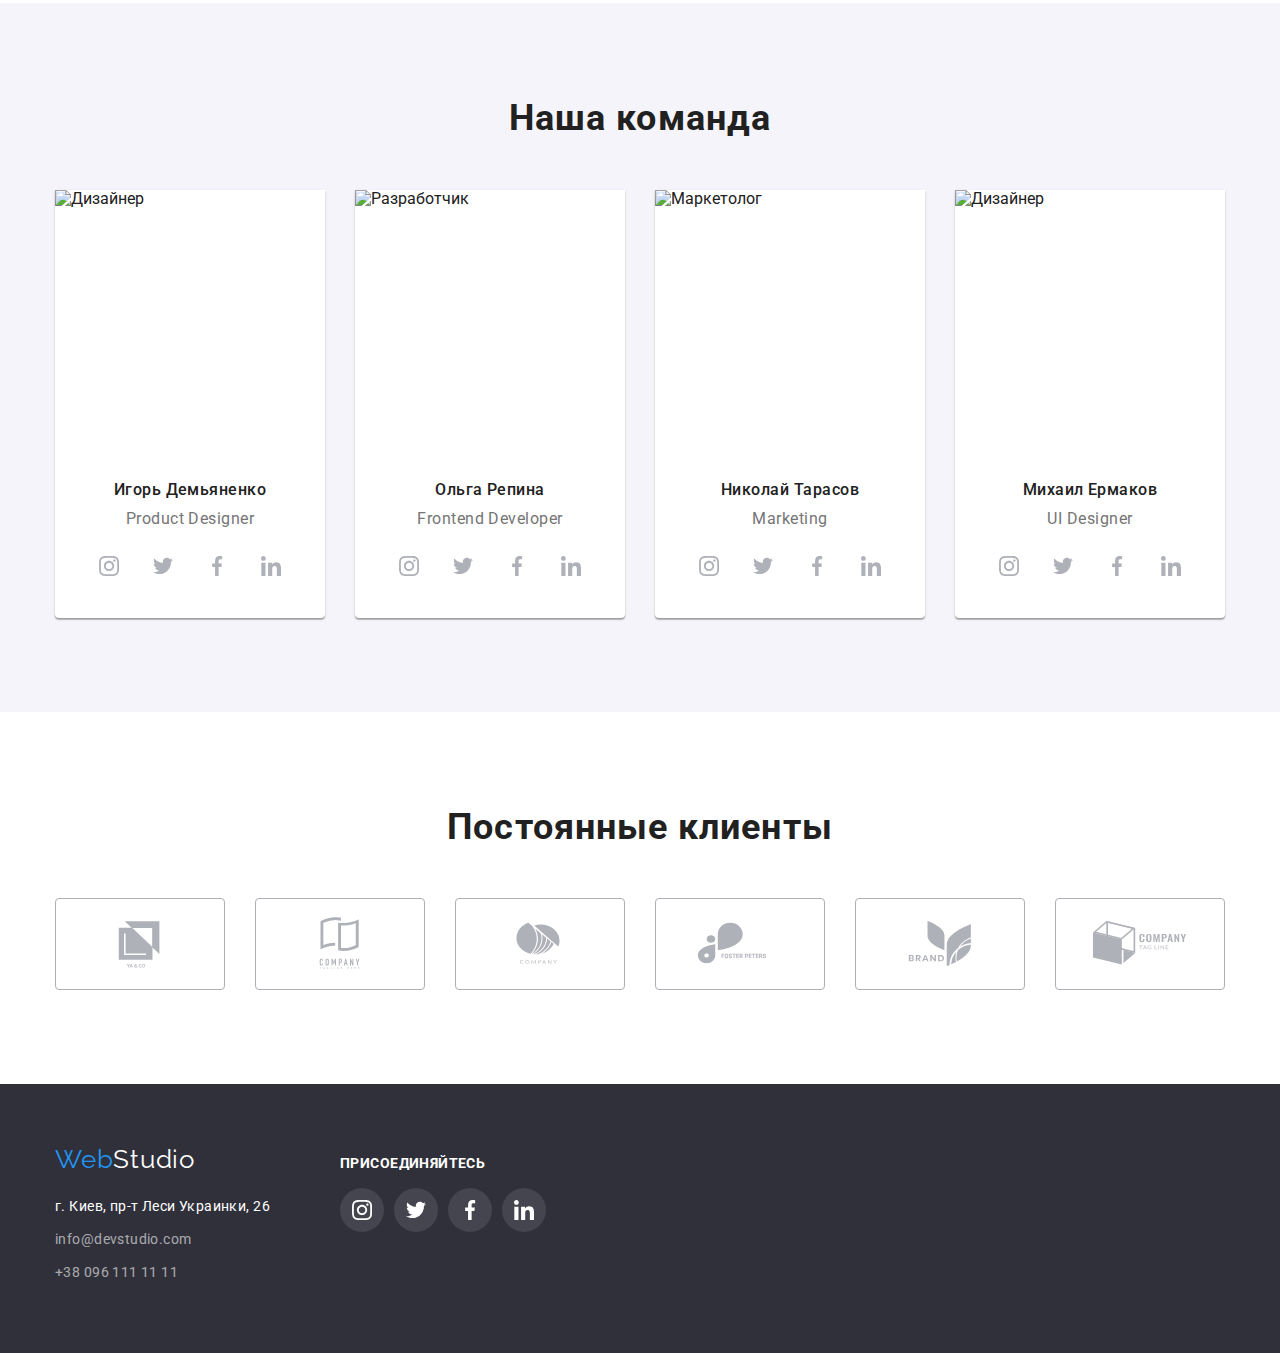
==== commit 32658da6: "modal-2" ====
--- a/index.html
+++ b/index.html
@@ -15,7 +15,7 @@
     <header class="section-header">
         <div class="container header-container">
             <a href="" lang="en" class="logo"><span class="logo-web">Web</span>Studio</a>
-            <nav>
+            <nav class="header-nav">
                 <div>
                     <ul class="header-list">
                         <li class="header-item"> <a class="header-link" href="./index.html">Студия</a></li>
@@ -51,15 +51,9 @@
                 <h1 class="title">
                     Эффективные решения для вашего бизнеса
                 </h1>
-                <button type="button" class="btn" data-model-open>
+                <button type="button" class="btn" data-modal-open>
                     Заказать услугу
                 </button>
-                <div class="backdrop is-hidden" data-modal>
-                    <div class="modal">
-                        <p></p>
-                        <button class="btn" data-modal-close>Закрыть</button>
-                    </div>
-                </div>
             </div>
         </section>
         <!--Особенности-->
@@ -372,6 +366,18 @@
             
             </div>
         </footer>
-    <script src="./js/modal.js"></script>
+            <div class="backdrop is-hidden" data-modal>
+                <div class="modal">
+                    <p></p>
+                    <button class="btn-close" data-modal-close>
+                        <svg class="btn-icon" width="30" height="30">
+                            <use href="./images/icons.svg#icon-close-black-18dp-2-1-1">
+                            </use>
+                        </svg>
+                    </button>
+                </div>
+            </div>
+                        
+<script src="./js/modal.js"></script>
 </body>
 </html>--- a/CSS/styles.css
+++ b/CSS/styles.css
@@ -94,6 +94,11 @@
 }
 
 .header-item::after {
+
+position: absolute;
+left: 0;
+bottom: -39.3px;
+
 content: "";
 height: 4px;
 width: 100%;
@@ -101,11 +106,20 @@
 border-radius: 2px;
 background: #2196F3;
 
-position: absolute;
-left: 0;
-bottom: -39.3px;
 opacity: 0;
-transition: 250ms opacity linear;
+transition-property: opacity;
+
+
+transition-duration: 1000ms;
+transition-timing-function: cubic-bezier(0.4, 0, 0.2, 1);
+}
+
+/* .current-menu-item {
+color: #2196F3;
+} */
+
+.header-list.current-menu-item.header-link {
+border-bottom: 4px solid green;
 }
 
 .header-item:hover::after {
@@ -217,6 +231,11 @@
 background-color: #2196F3;
 }
 
+.btn:hover {
+
+}
+
+
 .backdrop {
 position: fixed;
 
@@ -240,12 +259,29 @@
 transform: translate(-50%, -50%);
 
 width: 528px;
-height: 581px;
+min-height: 581px;
 
 
 background: #FFFFFF;
 box-shadow: 0px 1px 3px rgba(0, 0, 0, 0.12), 0px 1px 1px rgba(0, 0, 0, 0.14), 0px 2px 1px rgba(0, 0, 0, 0.2);
 border-radius: 4px;
+
+}
+
+.btn-close {
+position: absolute;
+border:none;
+background: none;
+position: absolute;
+top: 0;
+right: 0;
+margin: 8px 8px 765px 490px;
+cursor: pointer; }
+
+.btn-icon {
+background: #FFFFFF;
+border: 1px solid rgba(0, 0, 0, 0.1);
+border-radius: 50%;
 
 }
 
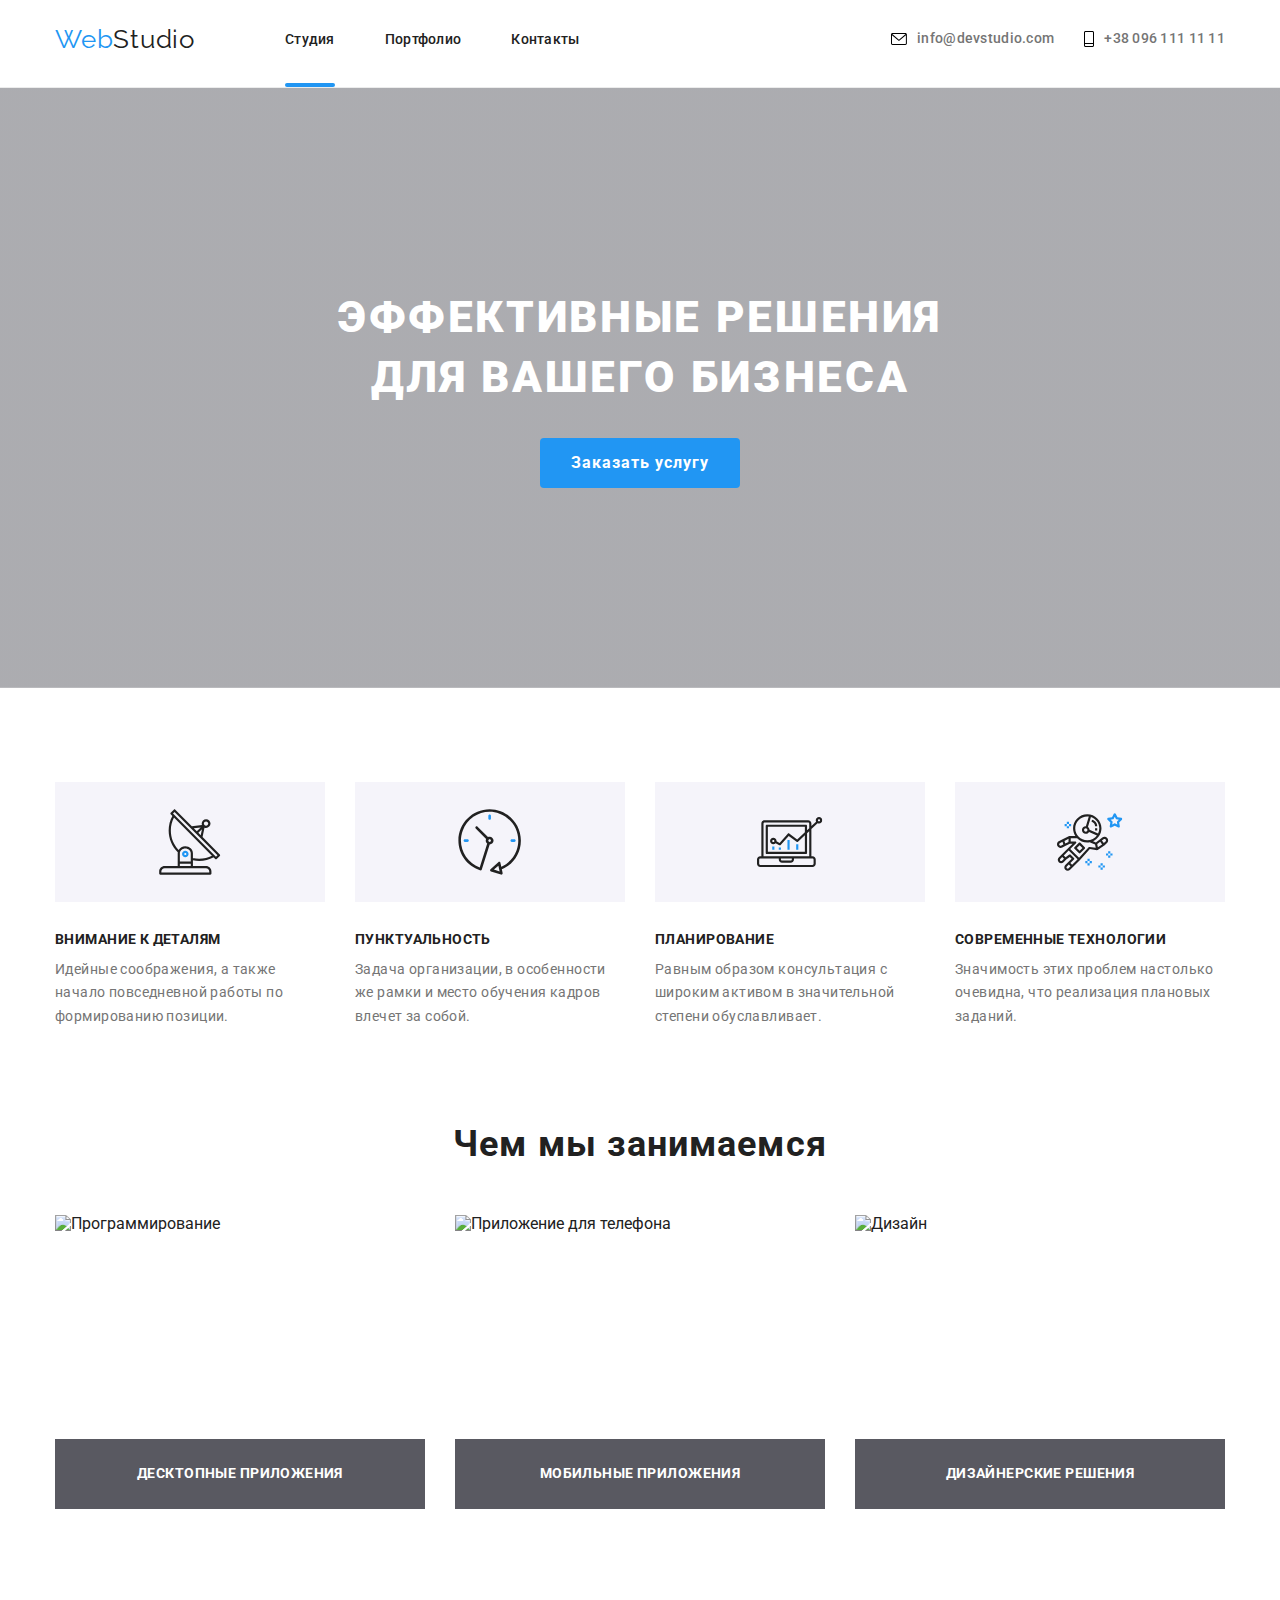
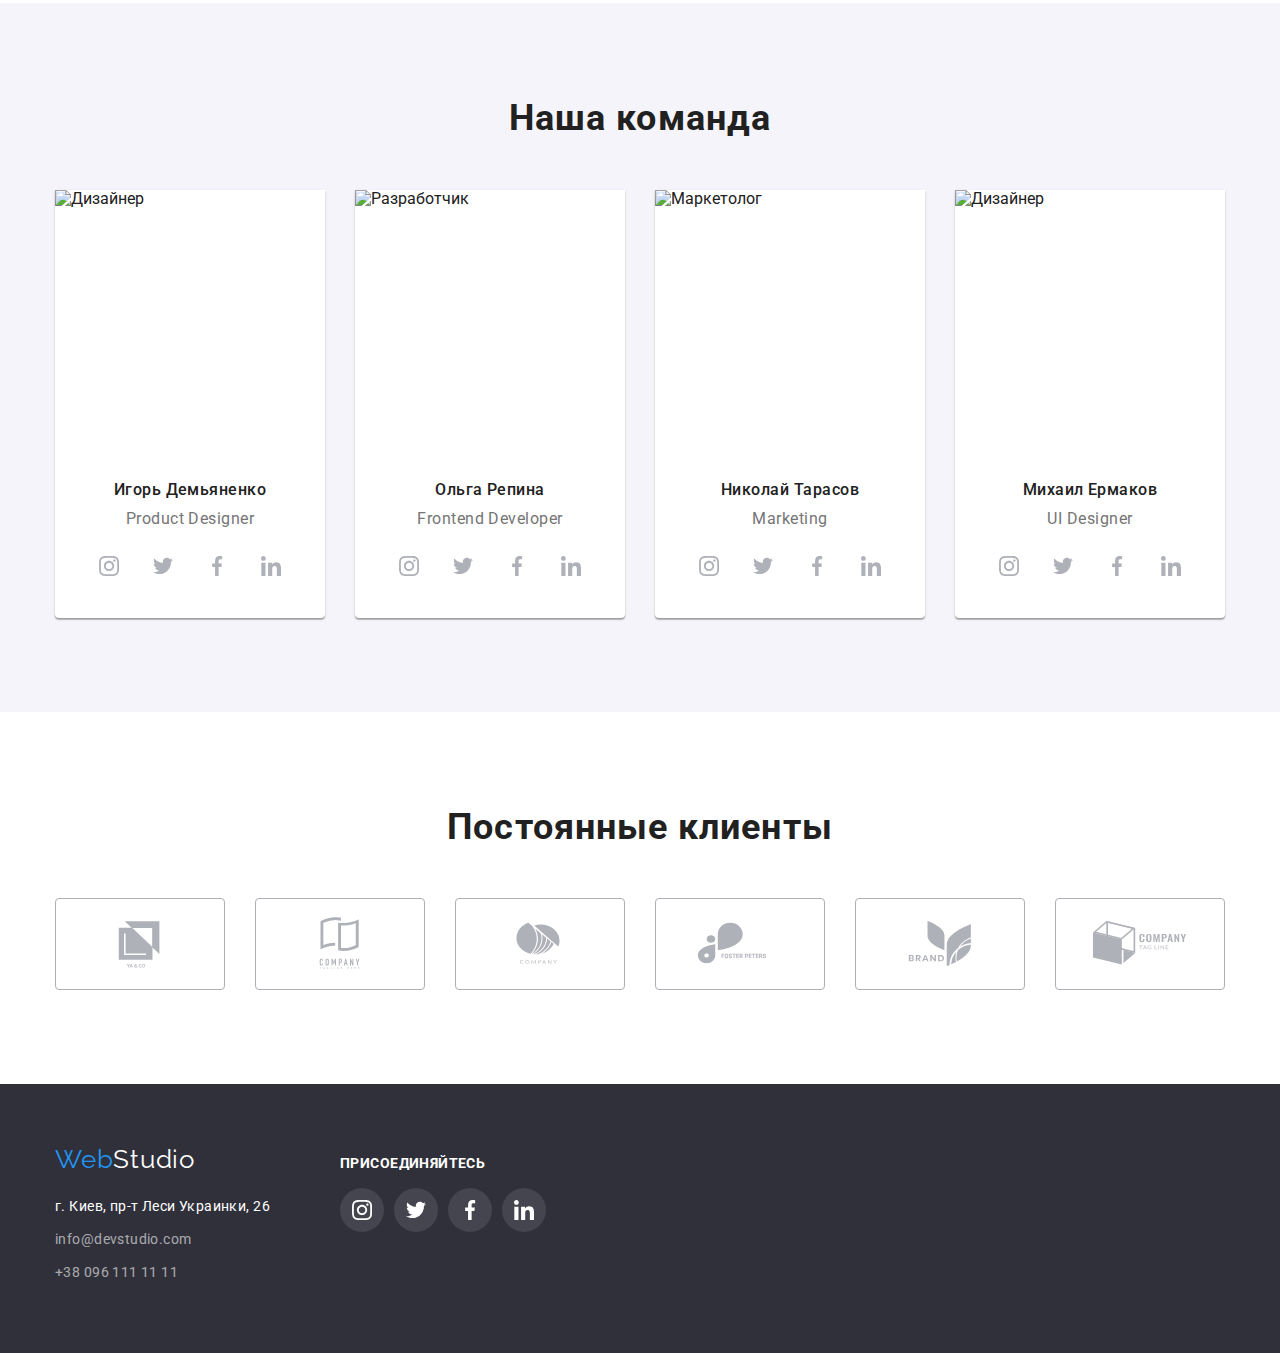
==== commit 05302b62: "Final-5" ====
--- a/index.html
+++ b/index.html
@@ -18,7 +18,7 @@
             <nav class="header-nav">
                 <div>
                     <ul class="header-list">
-                        <li class="header-item"> <a class="header-link" href="./index.html">Студия</a></li>
+                        <li class="header-item"> <a class="header-link current" href="./index.html">Студия</a></li>
                         <li class="header-item"> <a class="header-link" href="./portfolio.html">Портфолио</a></li>
                         <li class="header-item"> <a class="header-link" href="">Контакты</a></li>
                     </ul>
@@ -29,7 +29,7 @@
                 <li class="header-list-item">
                     <a class="header-mail" href="mailto:info@devstudio.com">info@devstudio.com
                         <svg class="mail-icon" width="16" height="12">
-                            <use href="./images/icons.svg#icon-mail"></use>
+                            <use class="mail-icon-use" href="./images/icons.svg#icon-mail"></use>
                         </svg>
                     </a>
                 </li>
@@ -109,9 +109,18 @@
                     Чем мы занимаемся
                 </h2>
                 <ul class="list-work">
-                    <li class="work-item"><img src="./images/image-1.jpg" alt="Программирование" width="370" height="294"></li>
-                    <li class="work-item"><img src="./images/image-2.jpg" alt="Приложение для телефона" width="370" height="294"></li>
-                    <li class="work-item"><img src="./images/image-3.jpg" alt="Дизайн" width="370" height="294"></li>
+                    <li class="work-item">
+                        <img src="./images/image-1.jpg" alt="Программирование" width="370" height="294">
+                        <p class="work-top-text">Десктопные приложения</p>
+                    </li>
+                    <li class="work-item">
+                        <img src="./images/image-2.jpg" alt="Приложение для телефона" width="370" height="294">
+                        <p class="work-top-text">Мобильные приложения</p>
+                    </li>
+                    <li class="work-item">
+                        <img src="./images/image-3.jpg" alt="Дизайн" width="370" height="294">
+                        <p class="work-top-text">Дизайнерские решения</p>
+                    </li>
                 </ul>
             </div>
         </section>
@@ -370,8 +379,8 @@
                 <div class="modal">
                     <p></p>
                     <button class="btn-close" data-modal-close>
-                        <svg class="btn-icon" width="30" height="30">
-                            <use href="./images/icons.svg#icon-close-black-18dp-2-1-1">
+                        <svg class="btn-icon" width="11" height="11">
+                            <use href="./images/icons.svg#icon-close-black-18dp-2-1-2">
                             </use>
                         </svg>
                     </button>
--- a/CSS/styles.css
+++ b/CSS/styles.css
@@ -76,10 +76,13 @@
 
 .header-item {
 position: relative;
+transition-property: color;
+transition-duration: 250ms;
 }
 
 
 .header-link {
+position: relative;
 font-family: 'Roboto', sans-serif;
 font-weight: 500;
 font-size: 14px;
@@ -91,9 +94,16 @@
 color: var(--basic-color-text);
 text-decoration: none;
 
-}
-
-.header-item::after {
+transition-property: color;
+transition-duration: 250ms;
+transition-timing-function: cubic-bezier(0.4, 0, 0.2, 1);
+}
+
+
+
+
+
+/* .header-item::after {
 
 position: absolute;
 left: 0;
@@ -112,7 +122,7 @@
 
 transition-duration: 1000ms;
 transition-timing-function: cubic-bezier(0.4, 0, 0.2, 1);
-}
+} */
 
 /* .current-menu-item {
 color: #2196F3;
@@ -141,6 +151,10 @@
 text-decoration: none;
 color: var(--secondary-color-text);
 align-items: center;
+
+transition-property: color;
+transition-duration: 250ms;
+transition-timing-function: cubic-bezier(0.4, 0, 0.2, 1);
 }
 
 .header-mail {
@@ -153,7 +167,11 @@
 .mail-icon,
 .tel-icon {
 margin-right: 10px;
-}
+transition-property: fill;
+transition-duration: 250ms;
+transition-timing-function: cubic-bezier(0.4, 0, 0.2, 1);
+}
+
 
 
 .header-tel {
@@ -170,14 +188,26 @@
 .mail-icon:hover,
 .mail-icon:focus,
 .tel-icon:hover,
-.tel-icon:focus {
+.tel-icon:focus,
+.mail-icon-use:hover {
  
 color: #2196F3;
 fill: #2196F3;
 outline: none;
 }
 
-
+.header-link.current::after {
+    position: absolute;
+    left: 0;
+    bottom: -39.3px;
+
+    content: "";
+    height: 4px;
+    width: 100%;
+    display: block;
+    border-radius: 2px;
+    background: #2196F3;
+}
 
 /*-------Герой---------*/
 .section-hero {
@@ -236,54 +266,7 @@
 }
 
 
-.backdrop {
-position: fixed;
-
-top: 0;
-left: 0;
-width: 100%;
-height: 100%;
-
-background-color: rgba(0, 0, 0, 0.2);
-}
-
-.backdrop.is-hidden {
-opacity: 0;
-pointer-events: none;
-}
-
-.modal {
-position: absolute;
-top: 50%;
-left: 50%;
-transform: translate(-50%, -50%);
-
-width: 528px;
-min-height: 581px;
-
-
-background: #FFFFFF;
-box-shadow: 0px 1px 3px rgba(0, 0, 0, 0.12), 0px 1px 1px rgba(0, 0, 0, 0.14), 0px 2px 1px rgba(0, 0, 0, 0.2);
-border-radius: 4px;
-
-}
-
-.btn-close {
-position: absolute;
-border:none;
-background: none;
-position: absolute;
-top: 0;
-right: 0;
-margin: 8px 8px 765px 490px;
-cursor: pointer; }
-
-.btn-icon {
-background: #FFFFFF;
-border: 1px solid rgba(0, 0, 0, 0.1);
-border-radius: 50%;
-
-}
+
 
 
 /*-------Особенности------------*/
@@ -386,6 +369,29 @@
 margin-left: 30px;
 }
 
+.work-item {
+position: relative;
+}
+
+.work-top-text {
+position: absolute;
+bottom: 0px;
+
+width: 370px;
+height: 70px;
+padding-bottom: 27px;
+padding-top: 27px;
+
+font-weight: 700;
+font-size: 14px;
+line-height: 1.14;
+text-align: center;
+letter-spacing: 0.03em;
+text-transform: uppercase;
+background-color: rgba(47, 48, 58, 0.8);
+color: var(--header-background-color);
+
+}
 
 /*-------Наша команда------------*/
 .section-team {
@@ -471,10 +477,19 @@
 border-radius: 50%;
 align-items: center;
 justify-content: center;
-}
+transition-property: background-color;
+transition-duration: 250ms;
+transition-timing-function: cubic-bezier(0.4, 0, 0.2, 1);
+}
+
 .char-icon-team {
-fill: #AFB1B8
-}
+fill: #AFB1B8;
+transition-property: fill;
+transition-duration: 250ms;
+transition-timing-function: cubic-bezier(0.4, 0, 0.2, 1);
+}
+
+
 .card-link:hover
 {
 background-color: #2196F3;
@@ -530,6 +545,9 @@
 display: flex;
 align-items: center;
 justify-content: center;
+transition-property: border;
+transition-duration: 250ms;
+transition-timing-function: cubic-bezier(0.4, 0, 0.2, 1);
 }
 
 .clients-list-item:not(:last-child) {
@@ -544,6 +562,9 @@
 width: 100%;
 height: 100%;
 fill: #AFB1B8;
+transition-property: fill;
+transition-duration: 250ms;
+transition-timing-function: cubic-bezier(0.4, 0, 0.2, 1);
 }
 
 
@@ -661,6 +682,9 @@
 height: 44px;
 background-color: rgba(255, 255, 255, 0.1);
 border-radius: 50%;
+transition-property: background-color;
+transition-duration: 250ms;
+transition-timing-function: cubic-bezier(0.4, 0, 0.2, 1);
 }
 
 .card-soc:hover
@@ -715,6 +739,14 @@
 display: flex;
 letter-spacing: 0.03em;
 color: var(--basic-color-text);
+
+transition-property: background-color;
+transition-property: color;
+transition-duration: 250ms;
+transition-timing-function: cubic-bezier(0.4, 0, 0.2, 1);
+transition-property: background-color;
+transition-duration: 250ms;
+transition-timing-function: cubic-bezier(0.4, 0, 0.2, 1);
 }   
 
 .btn-item:hover
@@ -748,9 +780,54 @@
 
 
 .project-list-item {
+position: relative;
+
 flex-basis: calc(100% / 3 - 33px);
 margin-left: 30px;
 margin-bottom: 30px;
+
+transition-property: box-shadow;
+transition-duration: 250ms;
+transition-timing-function: cubic-bezier(0.4, 0, 0.2, 1);
+
+}
+
+.project-list-item:hover .project-cover-text {
+transform: translateY(0%);
+}
+
+.project-wrap {
+position: relative;
+
+overflow: hidden;
+
+text-align: center;
+justify-content:center;
+}
+
+.project-cover-text {
+position: absolute;
+top: 0;
+
+align-items: center;
+justify-content: center;
+text-align: center;
+
+height: 100%;
+padding-right: 24px;
+padding-left: 24px;
+display: flex;
+
+font-weight: 400;
+font-size: 18px;
+line-height: 1.56;
+letter-spacing: 0.03em;
+color: #FFFFFF;
+background: rgba(33, 150, 243, 0.9);
+
+transform: translateY(100%);
+transition: transform 250ms;
+
 
 }
 
@@ -781,4 +858,63 @@
 border-bottom: 1px solid #EEEEEE;
 border-left: 1px solid #EEEEEE;
 padding: 20px 24px;
-}+}
+
+
+
+/*-----------МОДАЛЬНЕ ВІКНО-------------*/
+
+
+.backdrop {
+position: fixed;
+
+top: 0;
+left: 0;
+width: 100%;
+height: 100%;
+
+background-color: rgba(0, 0, 0, 0.2);
+transition: opacity 250ms, visibility 250ms;
+}
+
+.backdrop.is-hidden {
+opacity: 0;
+pointer-events: none;
+visibility: hidden;
+}
+
+.modal {
+position: absolute;
+top: 50%;
+left: 50%;
+transform: translate(-50%, -50%);
+
+width: 528px;
+min-height: 581px;
+
+
+background: #FFFFFF;
+box-shadow: 0px 1px 3px rgba(0, 0, 0, 0.12), 0px 1px 1px rgba(0, 0, 0, 0.14), 0px 2px 1px rgba(0, 0, 0, 0.2);
+border-radius: 4px;
+
+}
+
+.btn-close {
+position: absolute;
+top: 8px;
+right: 8px;
+width: 30px;
+height: 30px;
+
+
+display: flex;
+align-items: center;
+justify-content: center;
+
+background: #FFFFFF;
+border: 3px solid rgba(0, 0, 0, 0.1);
+border-radius: 50%;
+cursor: pointer;
+   
+}
+
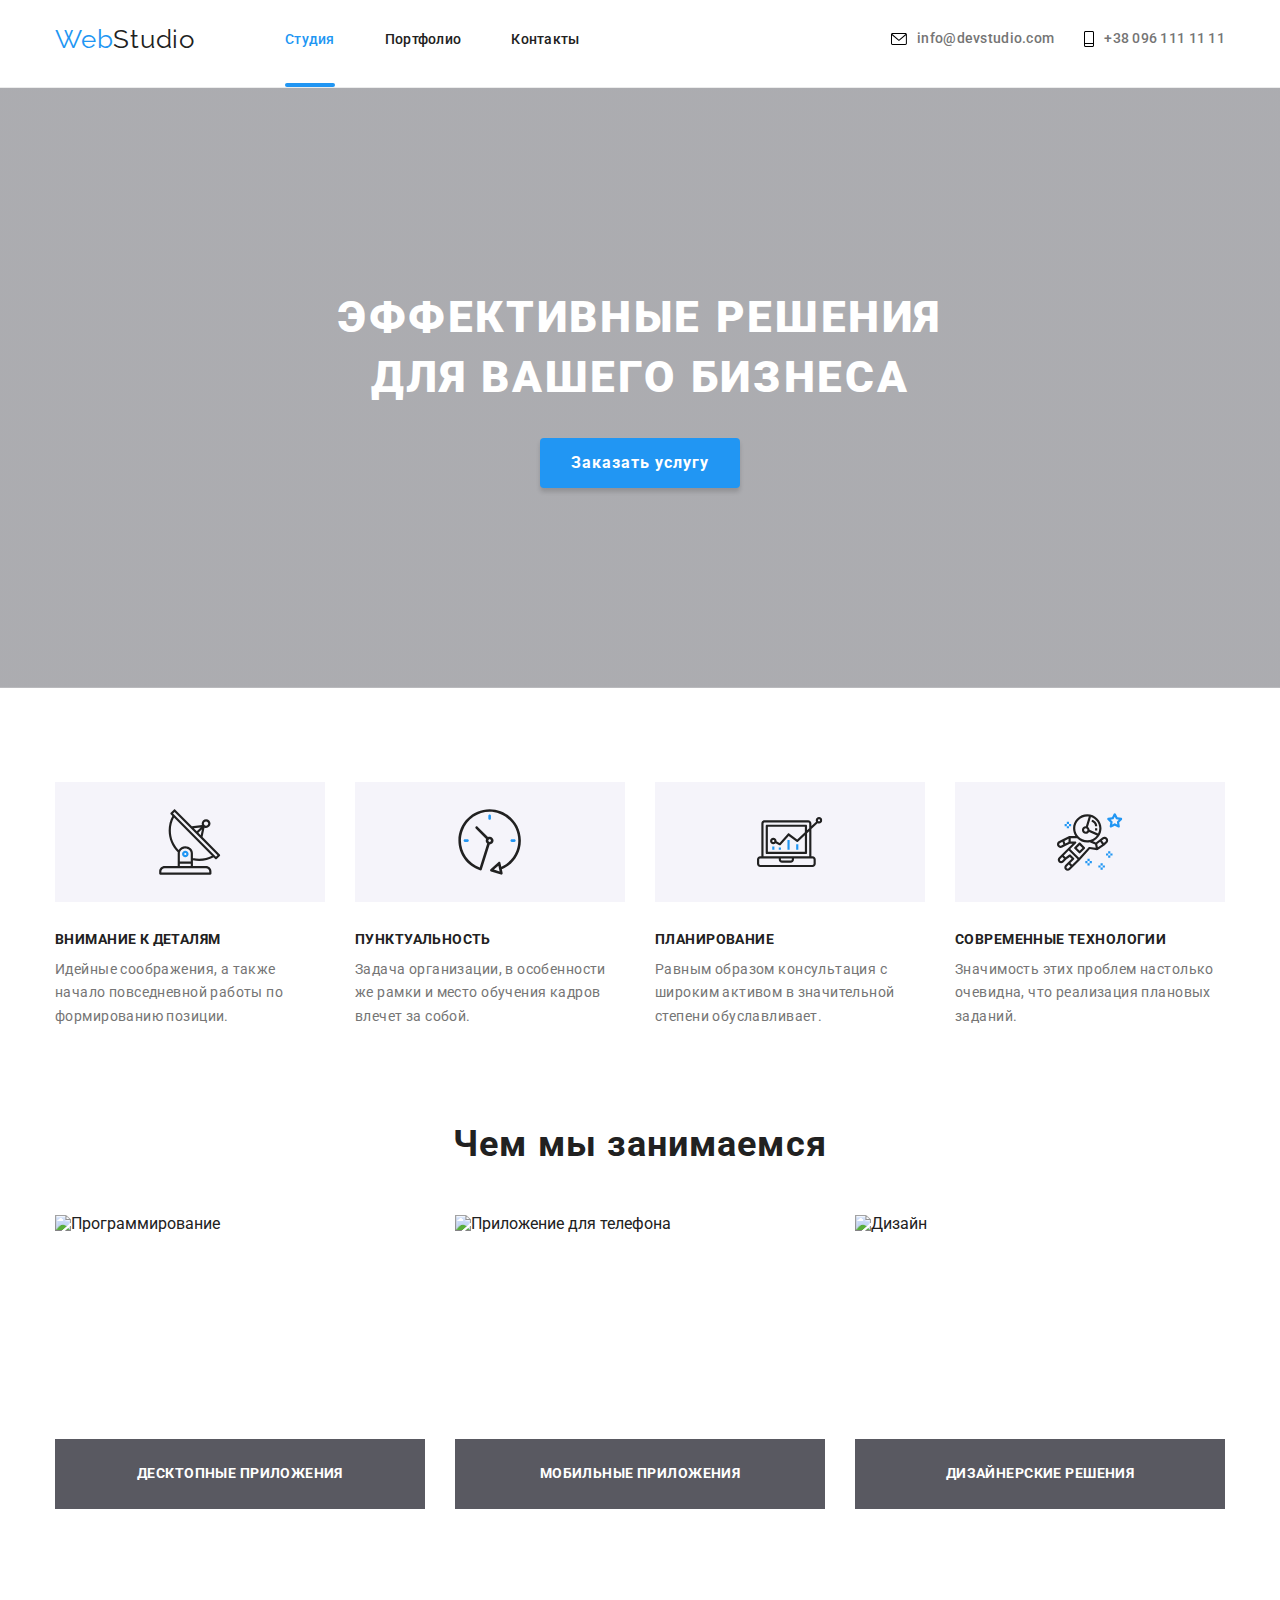
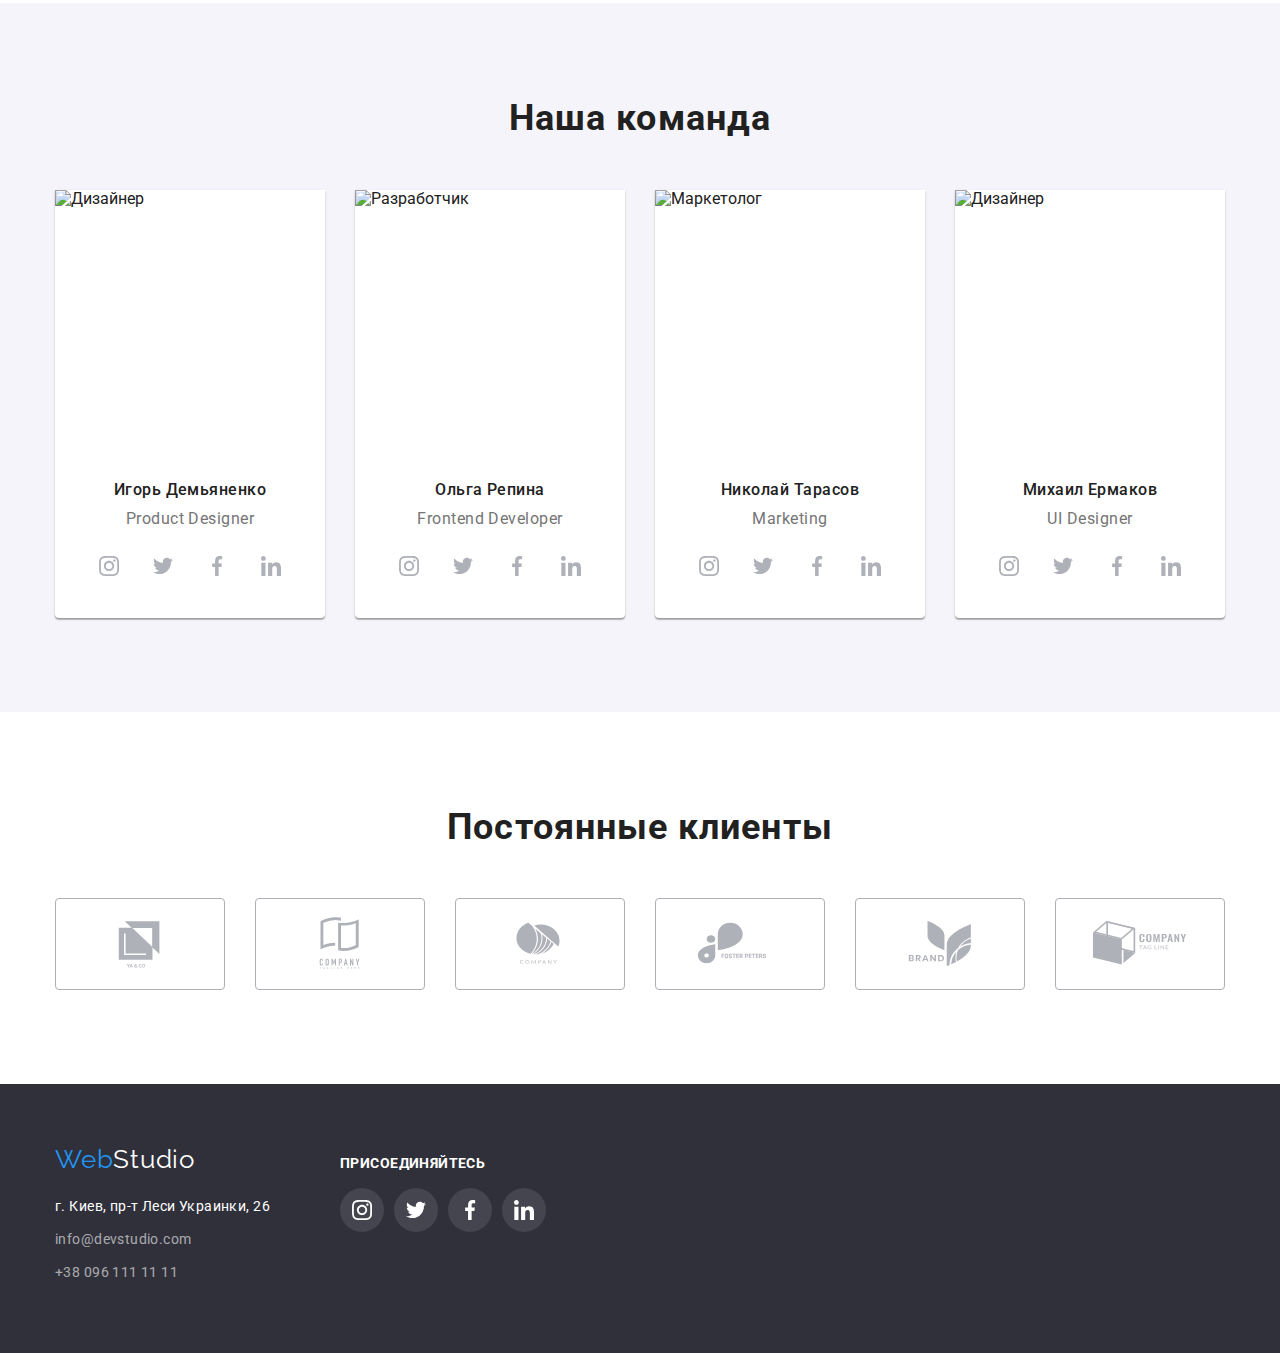
==== commit eff86cd9: "Final-6" ====
--- a/index.html
+++ b/index.html
@@ -325,7 +325,9 @@
             </div>
         </section>
     </main>
-    <!--Футер-->
+
+    <!---------Футер--------->
+
         <footer class="footer">
             <div class="container footer-container">
                 <div>
@@ -375,6 +377,10 @@
             
             </div>
         </footer>
+
+        <!-------- МОДАЛЬНОЕ ОКНО --------->
+
+
             <div class="backdrop is-hidden" data-modal>
                 <div class="modal">
                     <p></p>
--- a/CSS/styles.css
+++ b/CSS/styles.css
@@ -97,39 +97,6 @@
 transition-property: color;
 transition-duration: 250ms;
 transition-timing-function: cubic-bezier(0.4, 0, 0.2, 1);
-}
-
-
-
-
-
-/* .header-item::after {
-
-position: absolute;
-left: 0;
-bottom: -39.3px;
-
-content: "";
-height: 4px;
-width: 100%;
-display: block;
-border-radius: 2px;
-background: #2196F3;
-
-opacity: 0;
-transition-property: opacity;
-
-
-transition-duration: 1000ms;
-transition-timing-function: cubic-bezier(0.4, 0, 0.2, 1);
-} */
-
-/* .current-menu-item {
-color: #2196F3;
-} */
-
-.header-list.current-menu-item.header-link {
-border-bottom: 4px solid green;
 }
 
 .header-item:hover::after {
@@ -196,10 +163,14 @@
 outline: none;
 }
 
+.current {
+color: #2196F3;
+}
+
 .header-link.current::after {
     position: absolute;
     left: 0;
-    bottom: -39.3px;
+    bottom: -39.5px;
 
     content: "";
     height: 4px;
@@ -259,6 +230,7 @@
 letter-spacing: 0.06em;
 color: #FFFFFF;
 background-color: #2196F3;
+box-shadow: 0px 4px 4px rgba(0, 0, 0, 0.15);
 }
 
 .btn:hover {
@@ -753,6 +725,7 @@
  {
 background-color: #2196F3;
 color: var(--header-background-color);
+box-shadow: 0px 3px 1px rgba(0, 0, 0, 0.1), 0px 1px 2px rgba(0, 0, 0, 0.08), 0px 2px 2px rgba(0, 0, 0, 0.12);
 }
 
 .btn-item:focus {
@@ -912,7 +885,7 @@
 justify-content: center;
 
 background: #FFFFFF;
-border: 3px solid rgba(0, 0, 0, 0.1);
+border: 1px solid rgba(0, 0, 0, 0.1);
 border-radius: 50%;
 cursor: pointer;
    
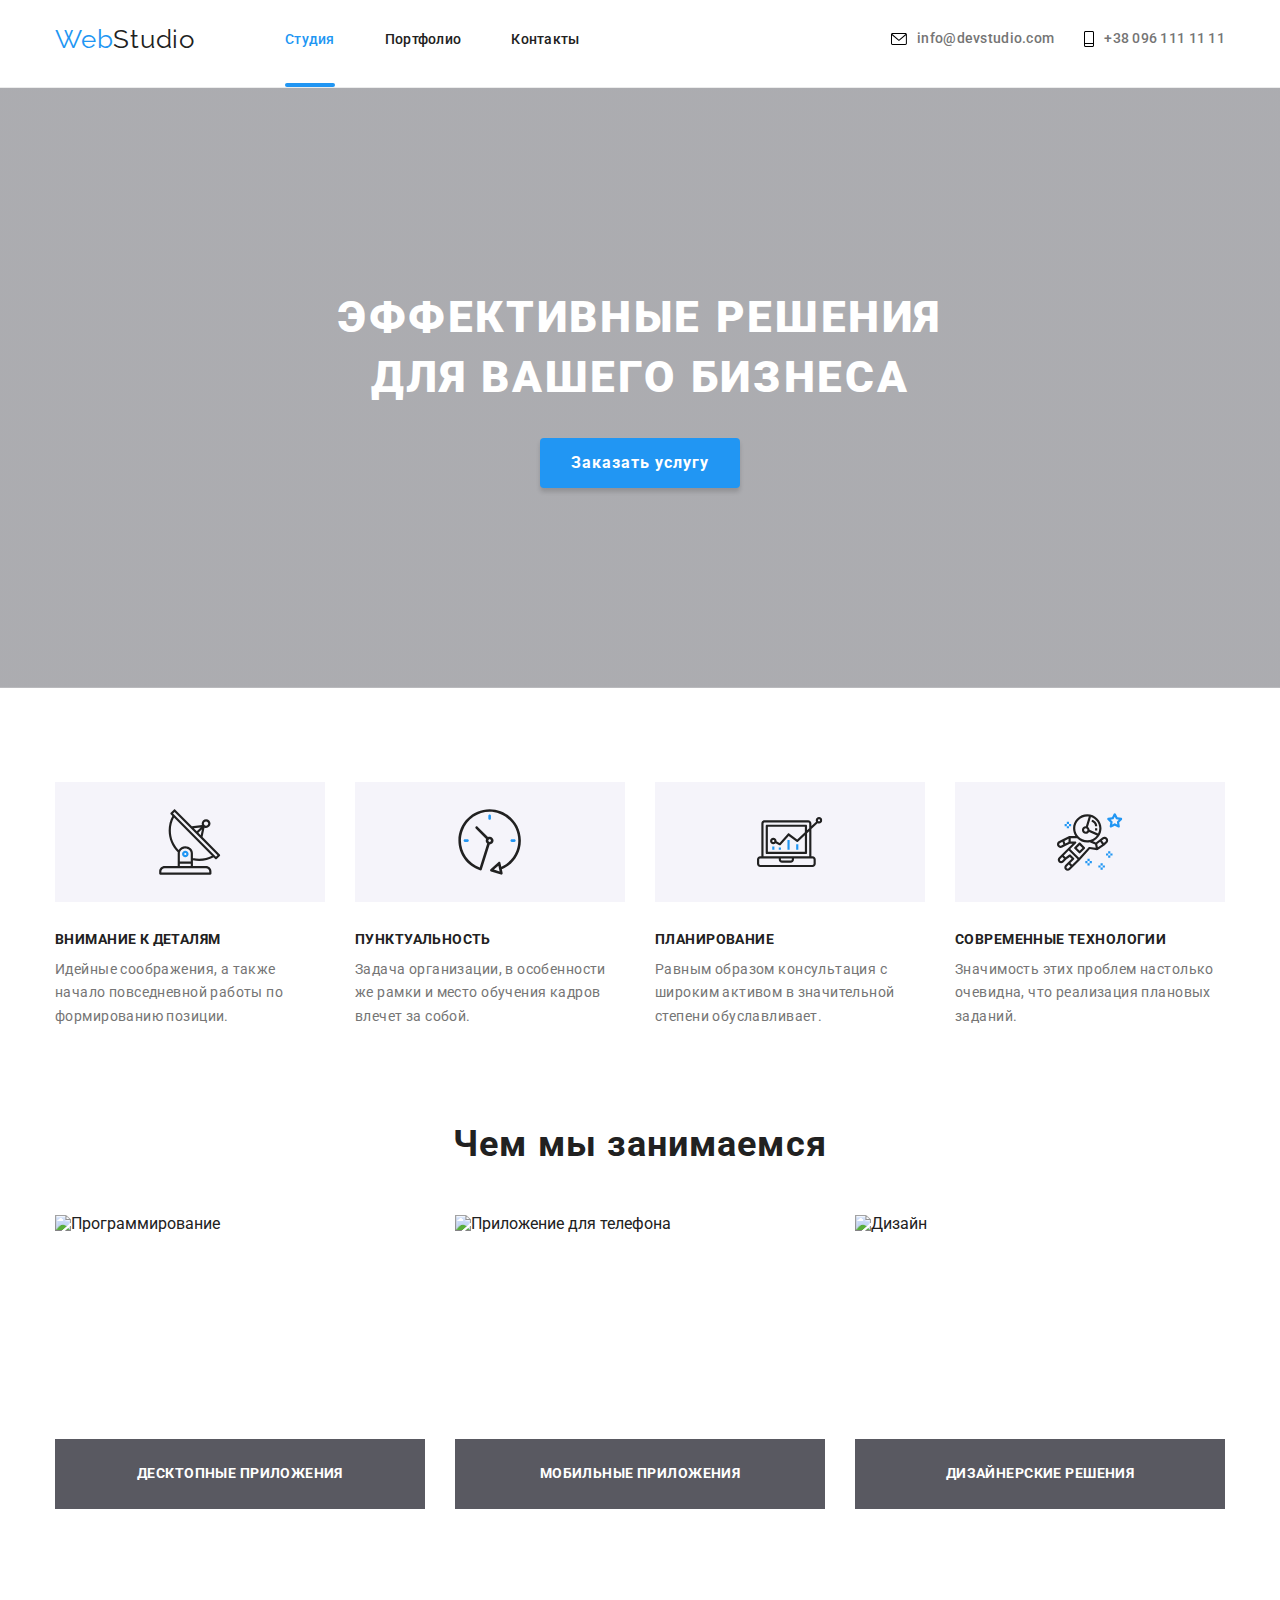
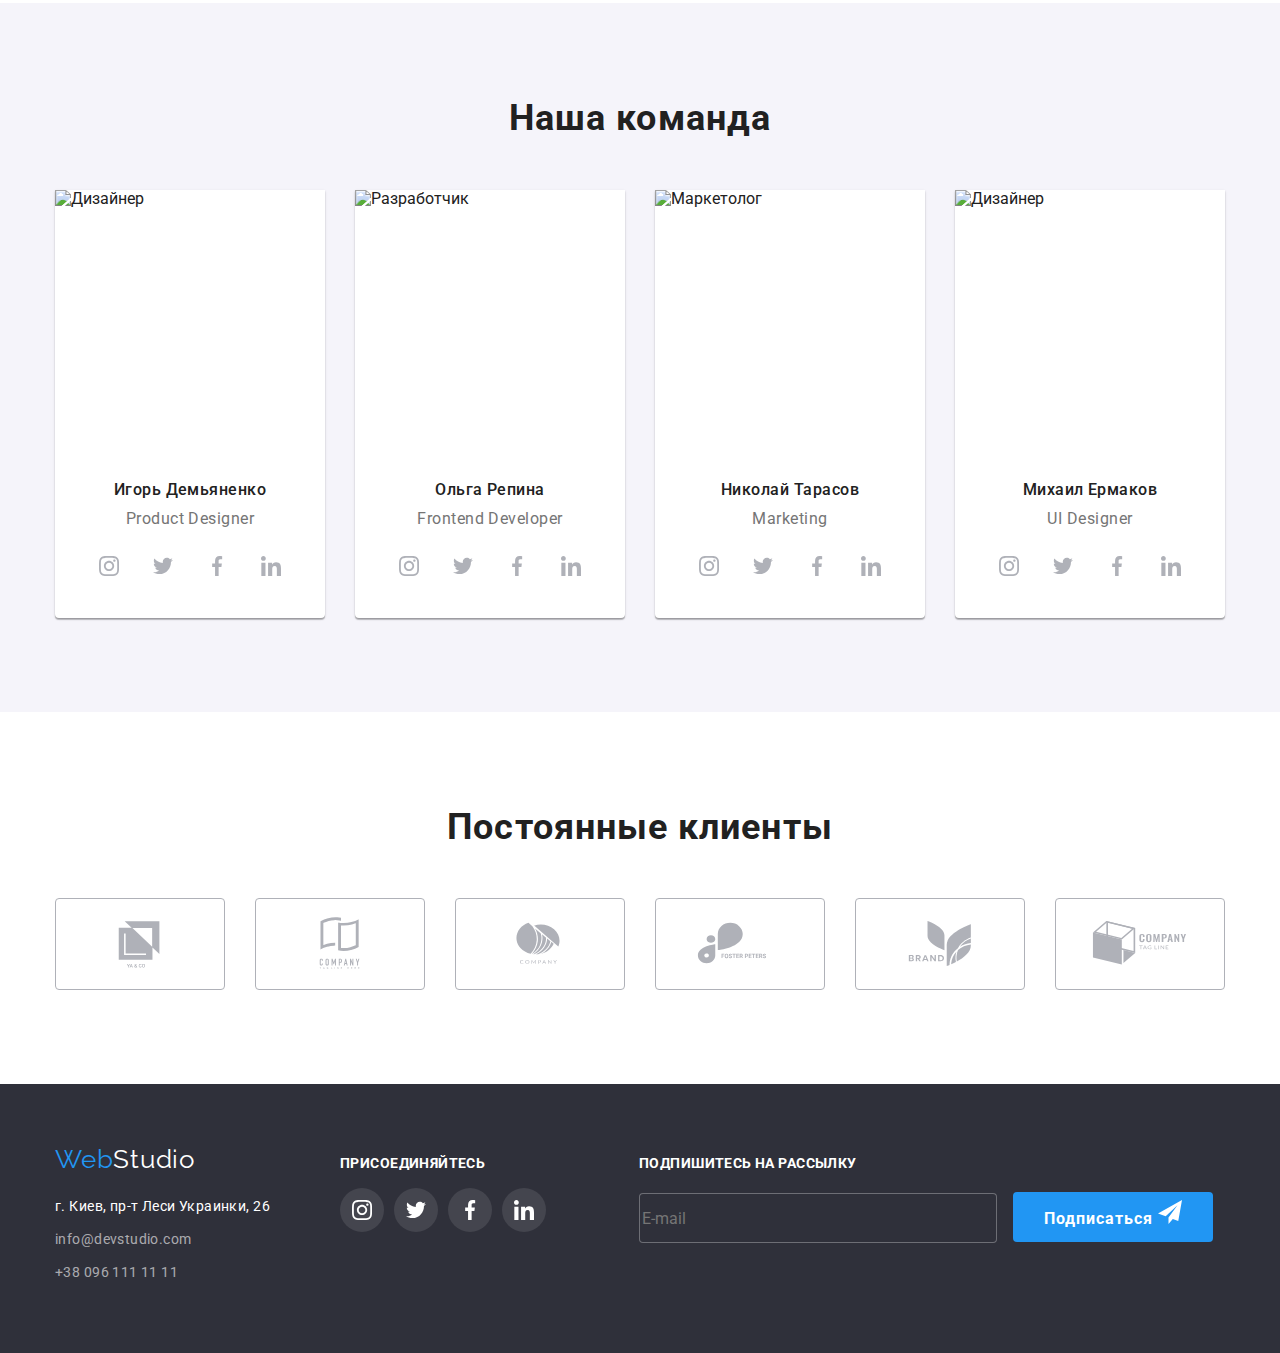
==== commit a3bfa410: "add 6" ====
--- a/index.html
+++ b/index.html
@@ -374,7 +374,21 @@
                             </li>
                         </ul>
                 </div>
-            
+                
+                   
+                        <form action="" class="form-subscribe">
+                            <div class="container-subscribe">
+                                <label for="subscribe" class="label-subscribe">Подпишитесь на рассылку</label>
+                                <input class="subscribe-input" type="email" id="subscribe" name="subscribe" placeholder="E-mail">
+                                <button class="subscribe-button" type="submit">Подписаться
+                                    <svg width="24" height="24">
+                                        <use href="./images/icons.svg#telegram"></use>
+                                    </svg>
+                                </button>
+                            </div>
+                               
+                        </form>
+                        
             </div>
         </footer>
 
--- a/CSS/styles.css
+++ b/CSS/styles.css
@@ -674,8 +674,52 @@
 fill: var(--header-background-color);
 }
 
-
-
+.container-subscribe {
+/* width: 570px; */
+margin-left: 93px;
+}
+
+.label-subscribe {
+display: flex;
+padding-bottom: 20px;
+
+font-weight: 700;
+font-size: 14px;
+line-height: 1.14;
+letter-spacing: 0.03em;
+text-transform: uppercase;
+color: var(--header-background-color)
+}
+
+.subscribe-input{
+
+
+margin: 0px;
+
+width: 358px;
+height: 50px;
+border: 1px solid rgba(255, 255, 255, 0.3);
+/* filter: drop-shadow(0px 4px 4px rgba(0, 0, 0, 0.15)); */
+border-radius: 4px;
+background-color: var(--hero-footer-background-color);
+
+}
+
+.subscribe-button {
+
+    padding: 0;
+margin-left: 12px;
+width: 200px;
+height: 50px;
+background: #2196F3;
+border-radius: 4px;
+border: none;
+font-weight: 700;
+font-size: 16px;
+line-height: 1.88;
+letter-spacing: 0.06em;
+color: var(--header-background-color)
+}
 
 /*-------СТИЛІ СТОРІНКИ ПОРТФОЛІО------------*/
 
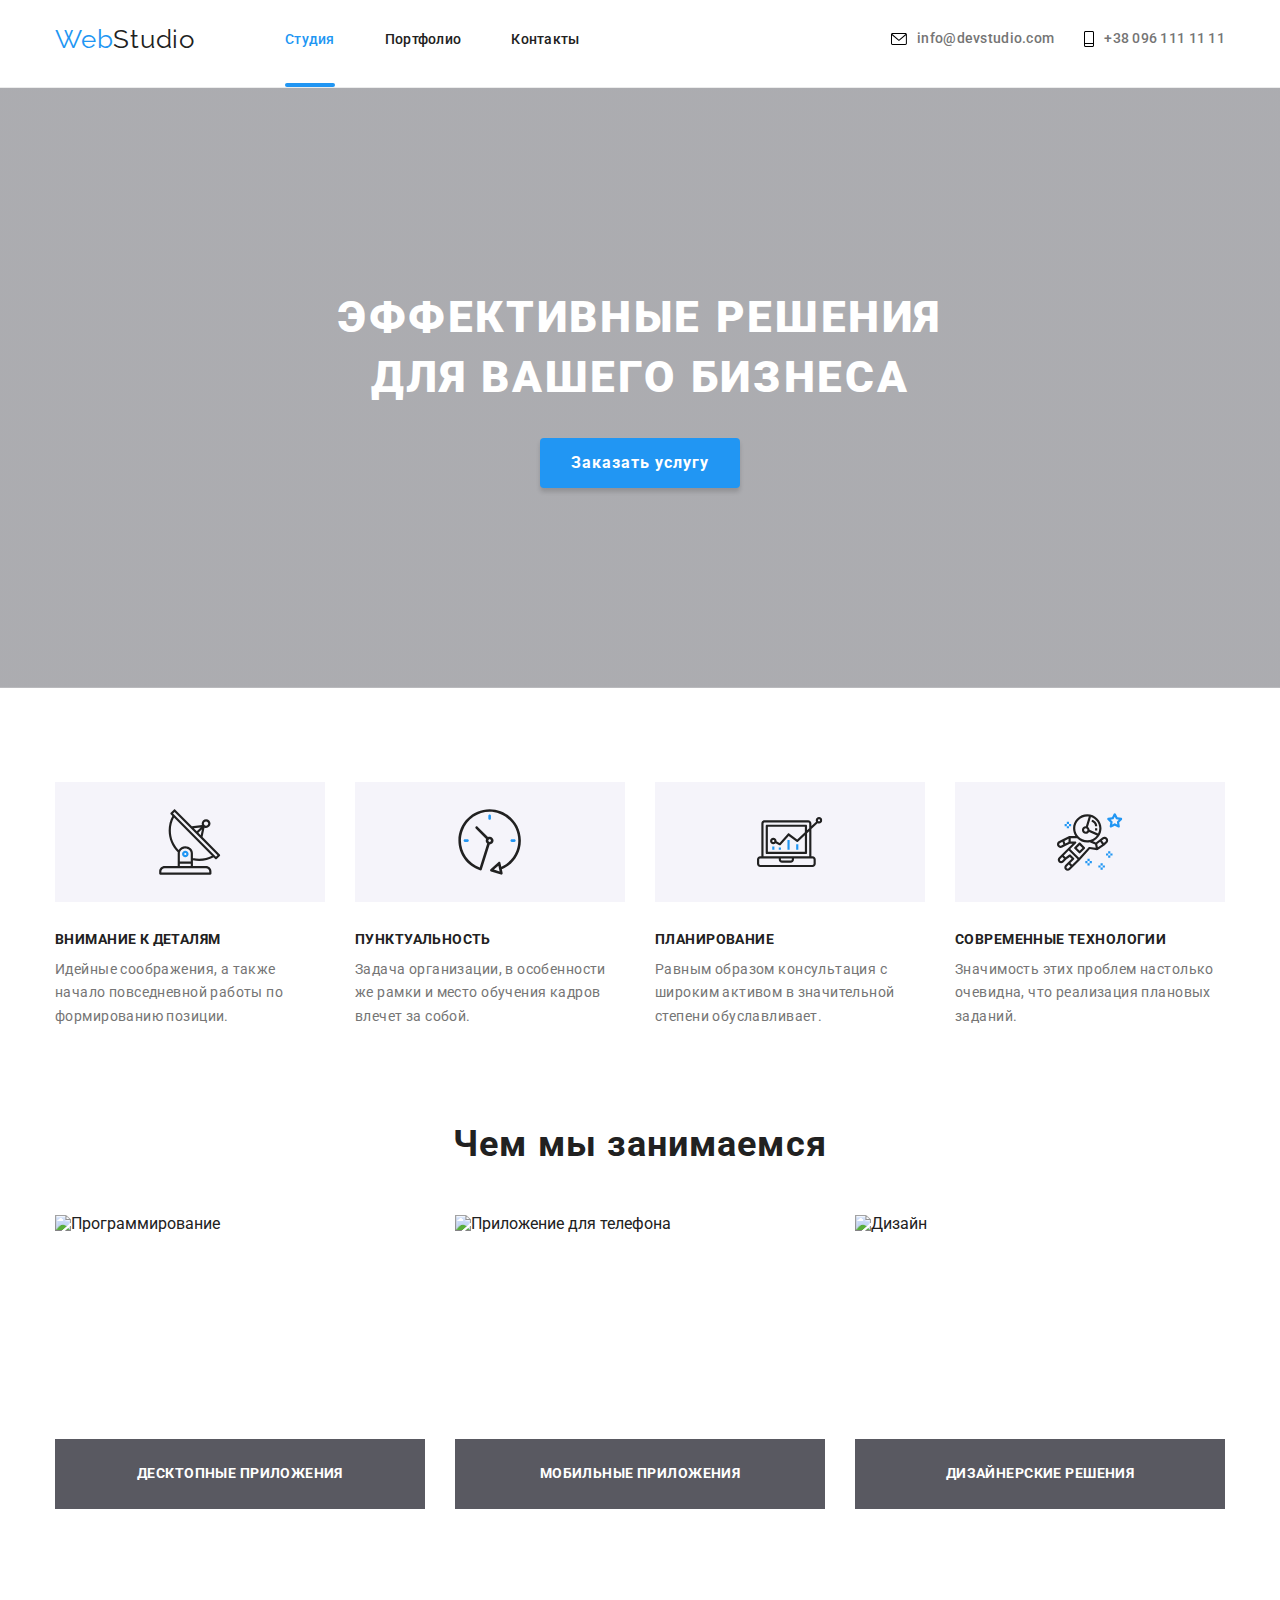
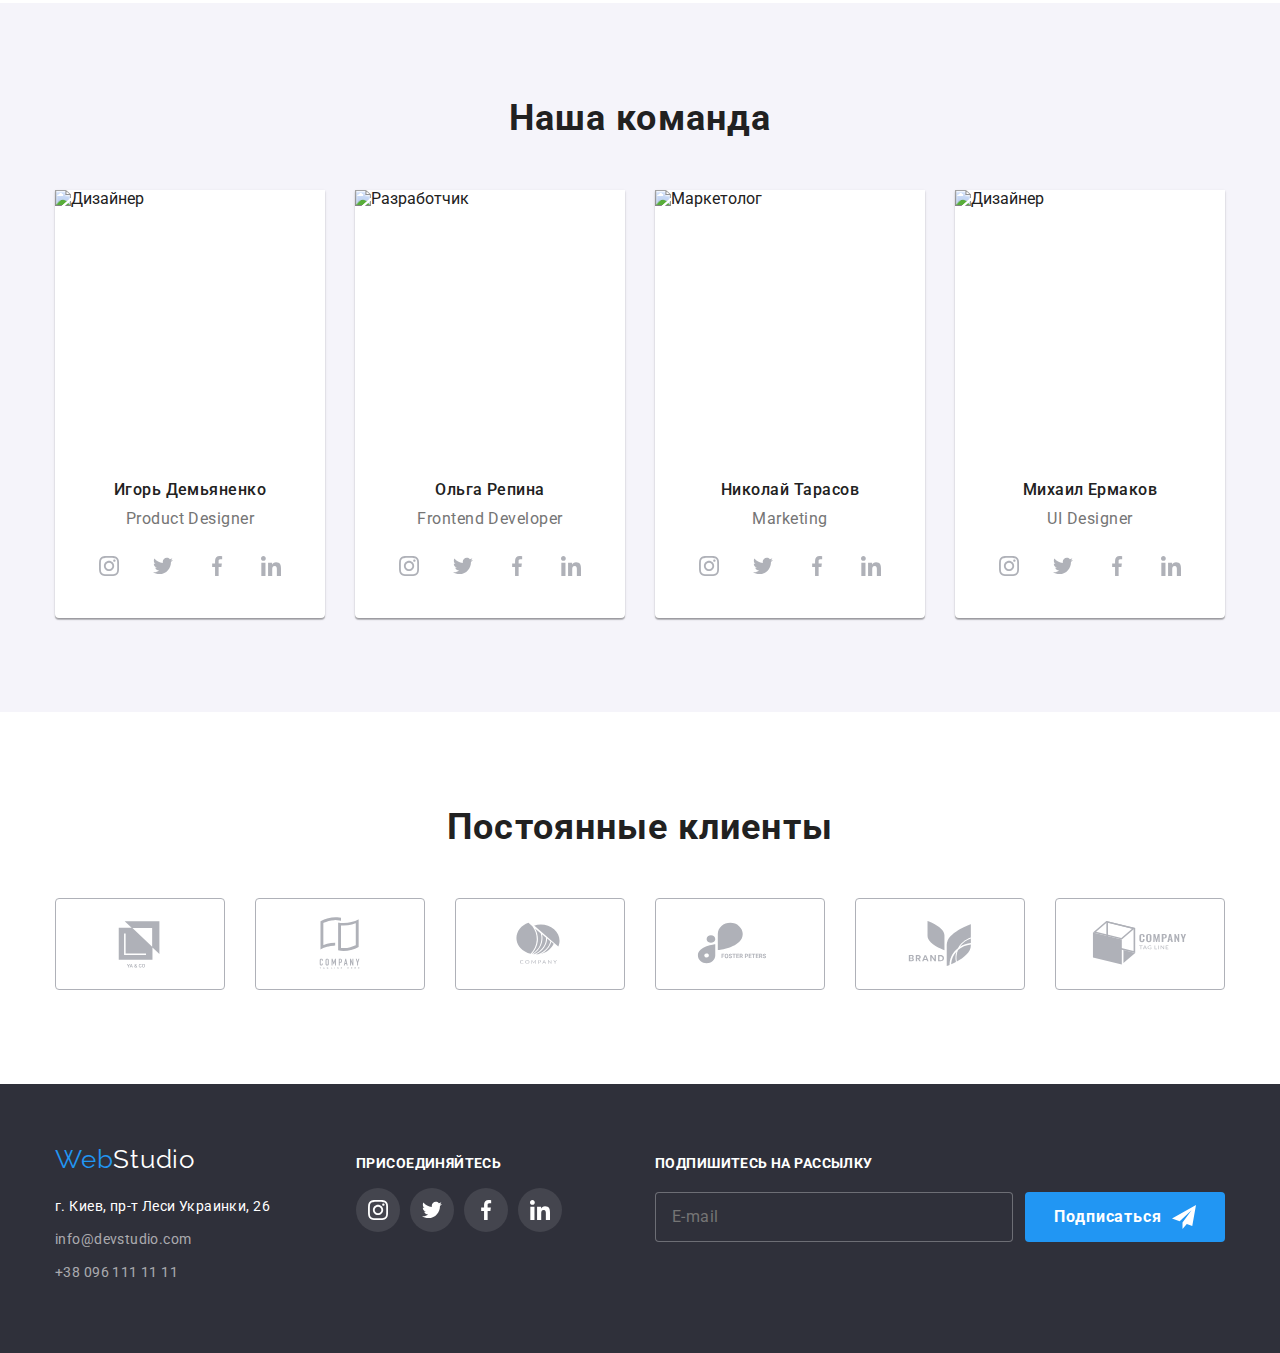
==== commit 74718b26: "ckeck-modal" ====
--- a/index.html
+++ b/index.html
@@ -330,7 +330,7 @@
 
         <footer class="footer">
             <div class="container footer-container">
-                <div>
+                <div class="footer-container-adress">
                     <a href="" lang="en" class="footer-logo"><span class="footer-logo-web">Web</span>Studio</a>
                     <address class="address">г. Киев, пр-т Леси Украинки, 26</address>
                     <ul class="footer-list">
@@ -376,13 +376,14 @@
                 </div>
                 
                    
-                        <form action="" class="form-subscribe">
+                        <form name="subscribe" class="form-subscribe">
+                            <h2 class="header-subcribe">Подпишитесь на рассылку</h2>
                             <div class="container-subscribe">
-                                <label for="subscribe" class="label-subscribe">Подпишитесь на рассылку</label>
+                                <label for="subscribe" class="label-subscribe"></label>
                                 <input class="subscribe-input" type="email" id="subscribe" name="subscribe" placeholder="E-mail">
                                 <button class="subscribe-button" type="submit">Подписаться
-                                    <svg width="24" height="24">
-                                        <use href="./images/icons.svg#telegram"></use>
+                                    <svg class="subscribe-icon" width="24" height="24">
+                                        <use class="subscribe-icon-use" href="./images/icons.svg#telegram"></use>
                                     </svg>
                                 </button>
                             </div>
@@ -397,13 +398,26 @@
 
             <div class="backdrop is-hidden" data-modal>
                 <div class="modal">
-                    <p></p>
                     <button class="btn-close" data-modal-close>
                         <svg class="btn-icon" width="11" height="11">
                             <use href="./images/icons.svg#icon-close-black-18dp-2-1-2">
                             </use>
                         </svg>
                     </button>
+                    <h2>Оставьте свои данные мы вам перезвоним</h2>
+                    <form name="formular">
+                        <label for="name">Имя</label>
+                        <input type="text" name="username" id="name" autofocus>
+                        <br>
+                        <label for="phone">Телефон</label>
+                        <input type="tel" name="phone" id="phone">
+                        <br>
+                        <label for="email">Почта</label>
+                        <input type="email" name="email" id="email">
+                        <br>
+                        <label for="feedback">Комментарий</label>
+                        <textarea name="feedback" id="feedback" cols="30" rows="10" placeholder="Введите текст"></textarea>
+                    </form>
                 </div>
             </div>
                         
--- a/CSS/styles.css
+++ b/CSS/styles.css
@@ -569,6 +569,11 @@
 padding-top: 60px;
 padding-bottom: 60px;
 }
+
+.footer-container-adress {
+width: 231px;
+}
+
 .footer-logo {
 
 margin-bottom: 20px;
@@ -634,6 +639,7 @@
 
 
 .container-soc {
+width: 206px;
 margin-left: 70px;
 }
 
@@ -675,13 +681,16 @@
 }
 
 .container-subscribe {
-/* width: 570px; */
+display: flex;
+margin-top: 20px;
+
+height: 50px;
 margin-left: 93px;
 }
 
 .label-subscribe {
 display: flex;
-padding-bottom: 20px;
+
 
 font-weight: 700;
 font-size: 14px;
@@ -693,21 +702,25 @@
 
 .subscribe-input{
 
-
-margin: 0px;
-
+padding-left: 16px;
 width: 358px;
-height: 50px;
+
+font-weight: 400;
+font-size: 16px;
+line-height: 1.25;
+letter-spacing: 0.03em;
+color: rgba(255, 255, 255, 0.6);
 border: 1px solid rgba(255, 255, 255, 0.3);
-/* filter: drop-shadow(0px 4px 4px rgba(0, 0, 0, 0.15)); */
 border-radius: 4px;
 background-color: var(--hero-footer-background-color);
 
 }
 
 .subscribe-button {
-
-    padding: 0;
+display: flex;
+align-items: center;
+justify-content: center;
+padding: 0;
 margin-left: 12px;
 width: 200px;
 height: 50px;
@@ -721,6 +734,22 @@
 color: var(--header-background-color)
 }
 
+
+.header-subcribe {
+margin-left: 93px;
+
+font-size: 14px;
+line-height: 1.14;
+letter-spacing: 0.03em;
+text-transform: uppercase;
+color: var(--header-background-color);
+}
+.subscribe-icon {
+margin-left: 10px;
+}
+
+
+
 /*-------СТИЛІ СТОРІНКИ ПОРТФОЛІО------------*/
 
 /*-------Фильтр-----------*/
